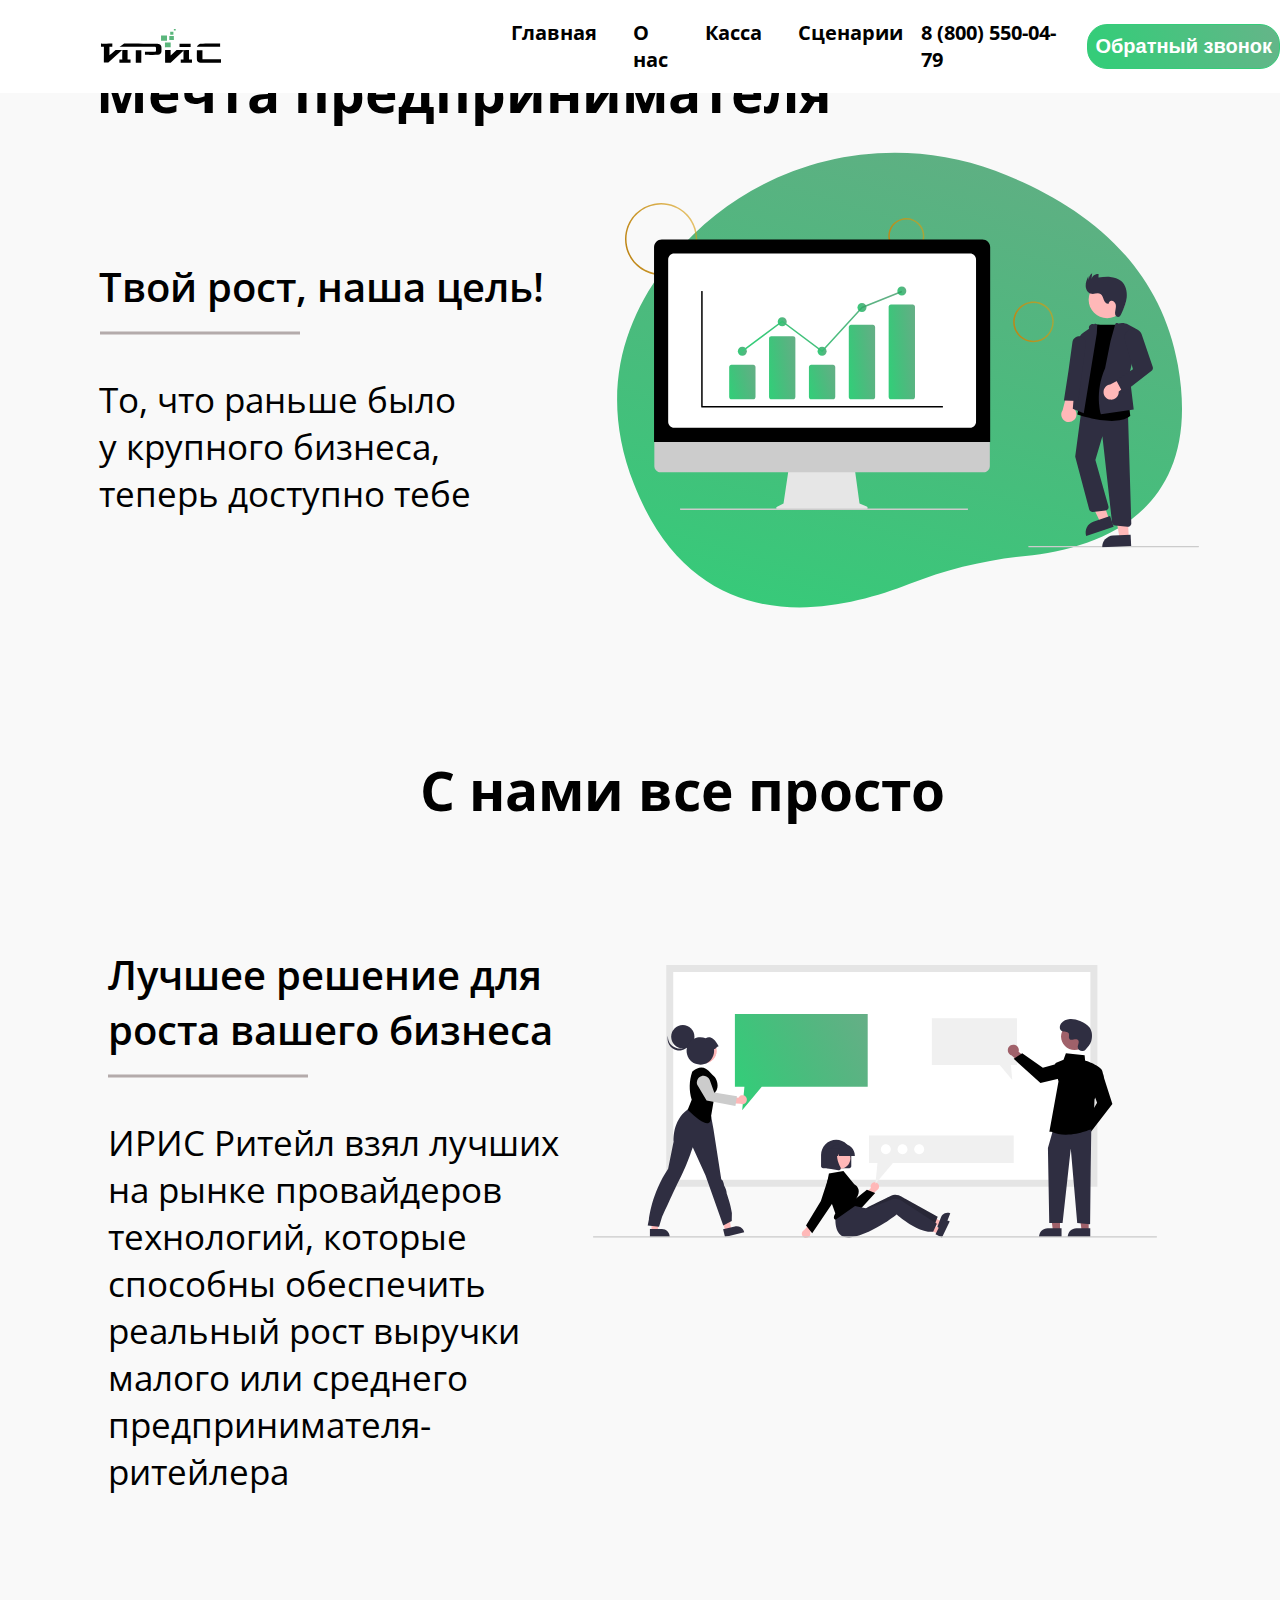
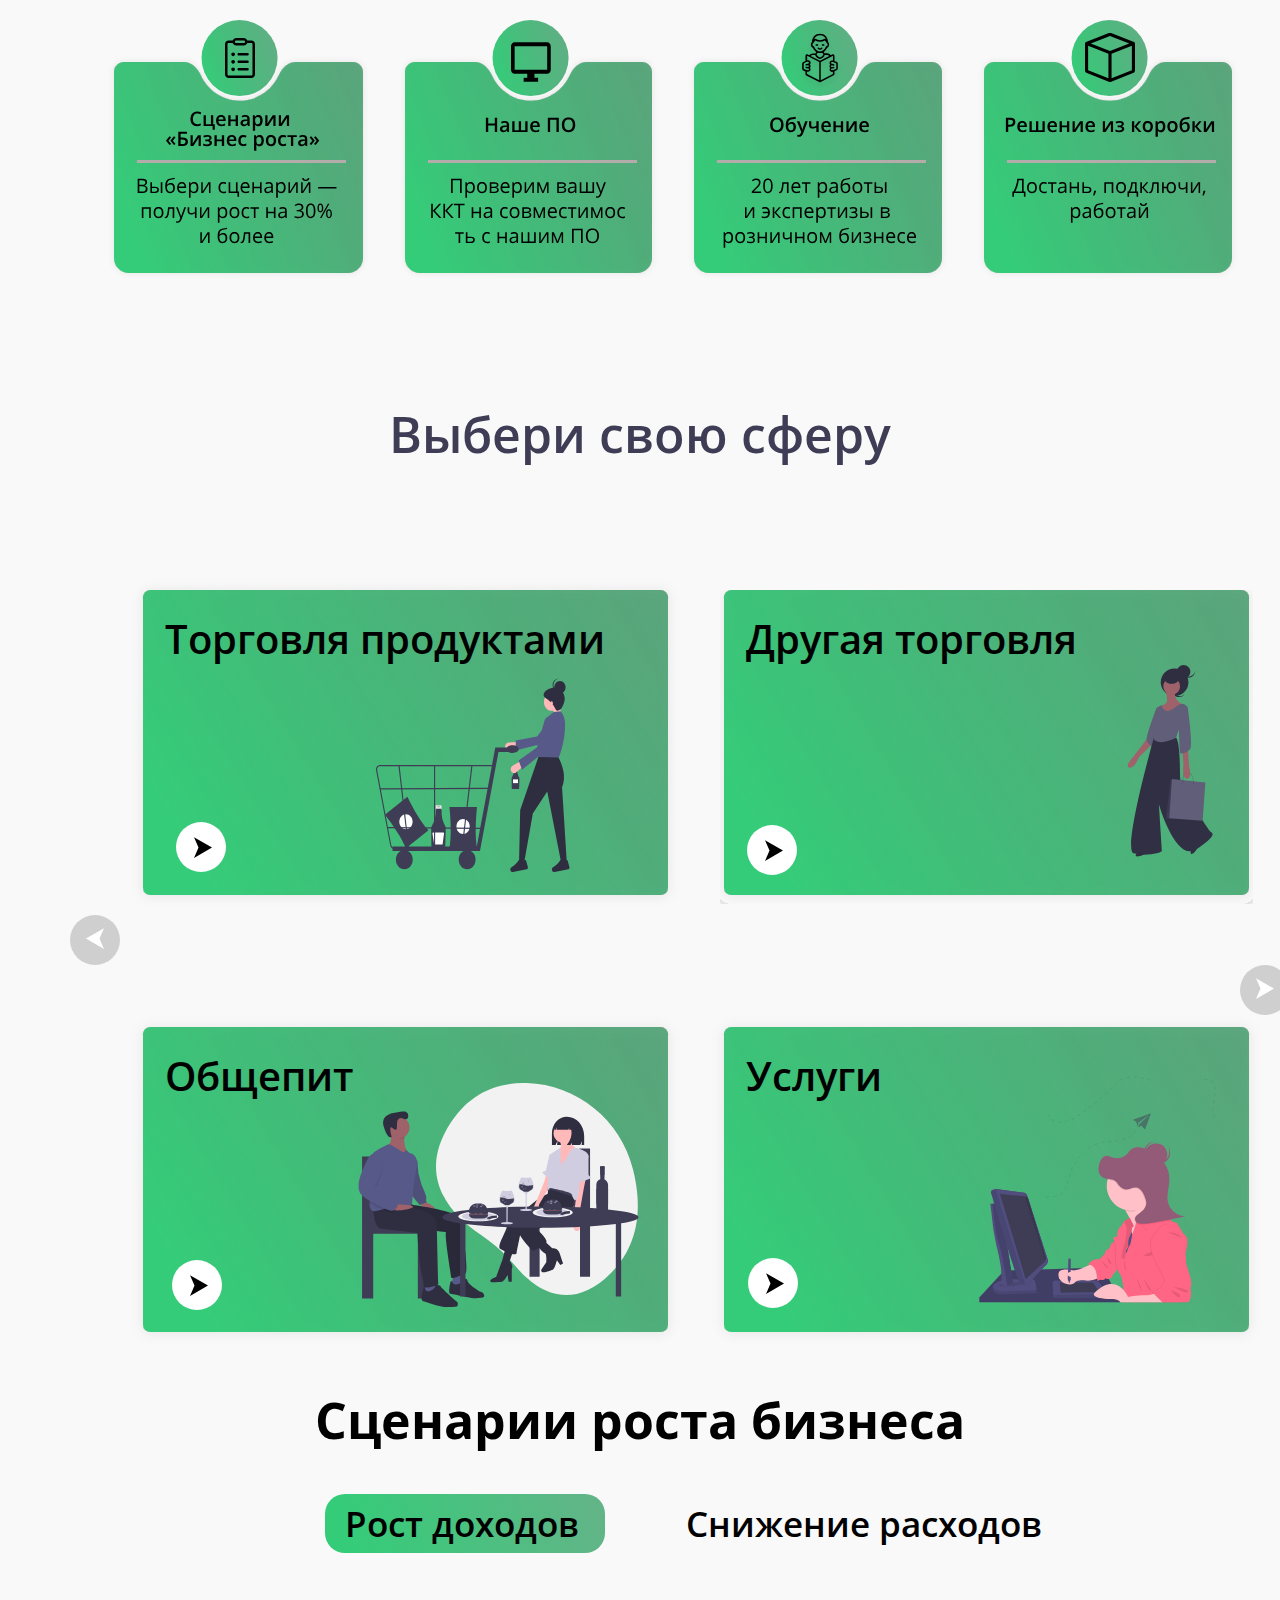
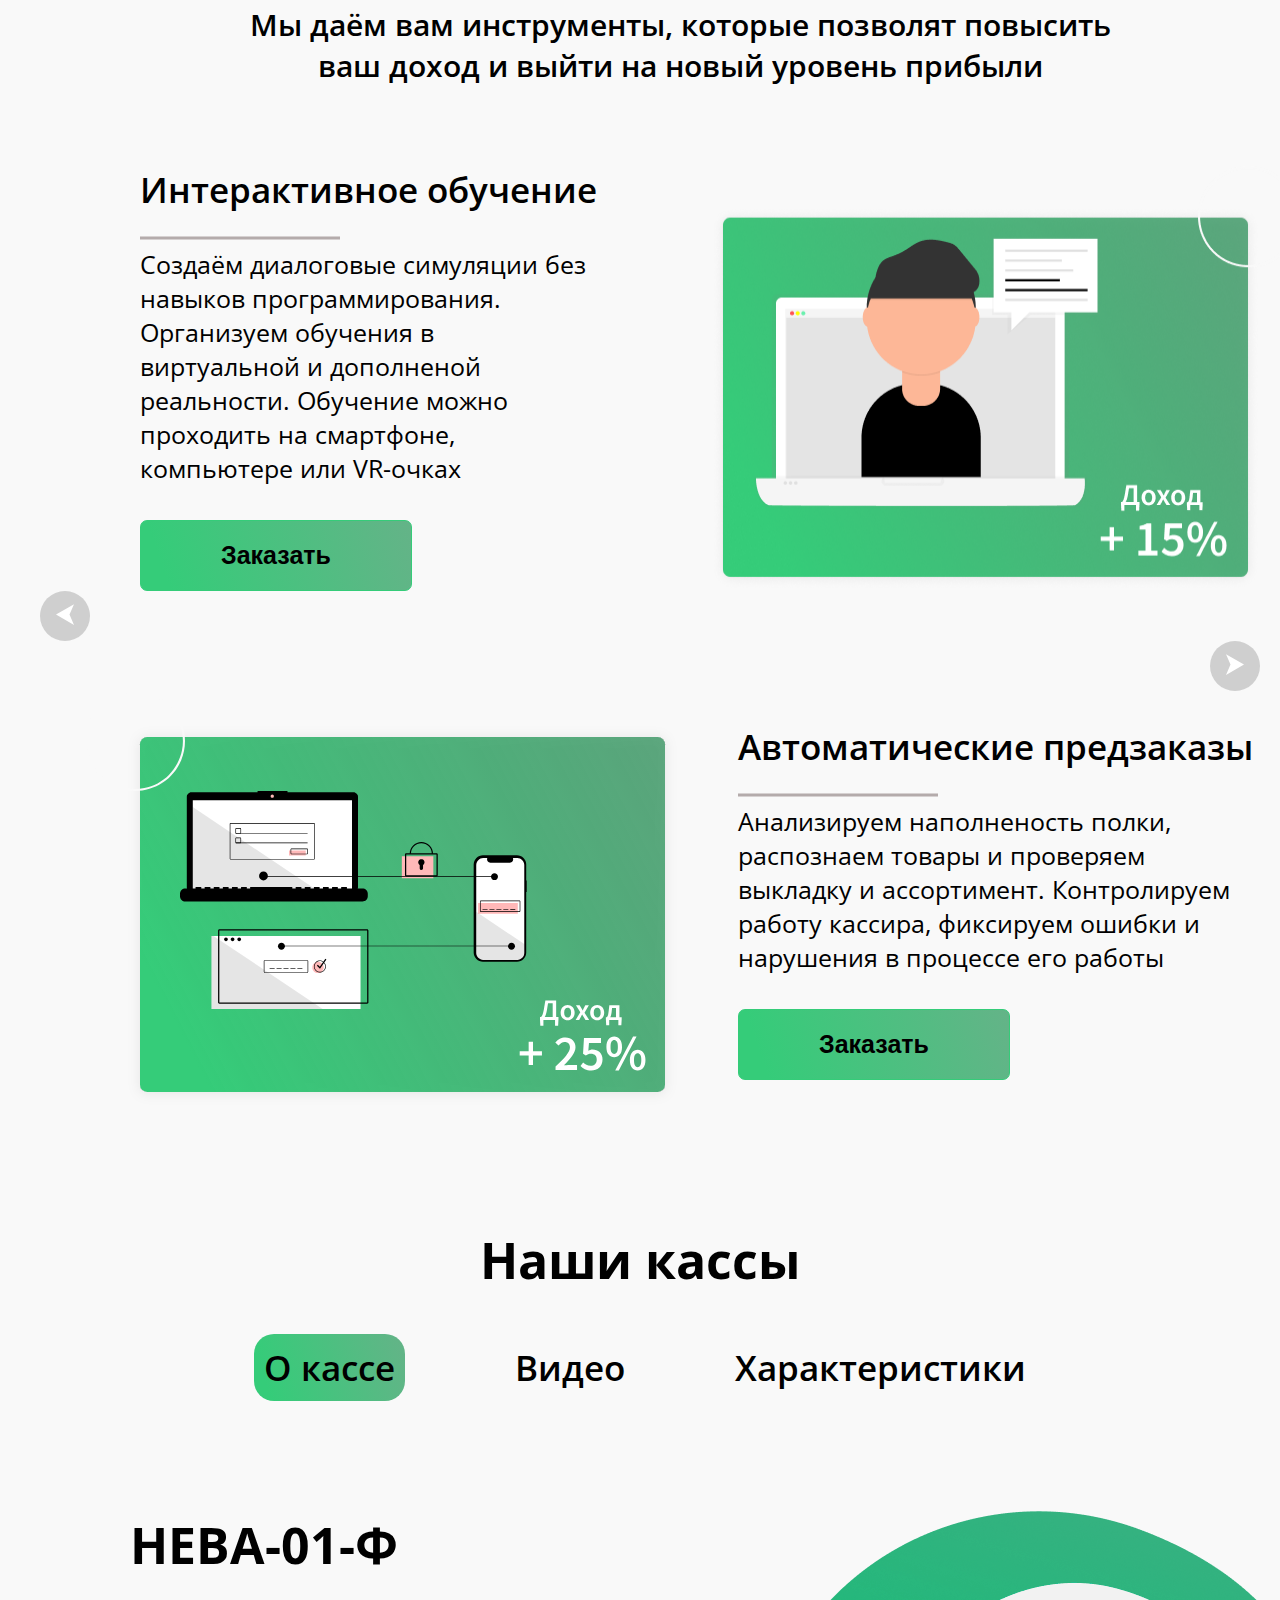
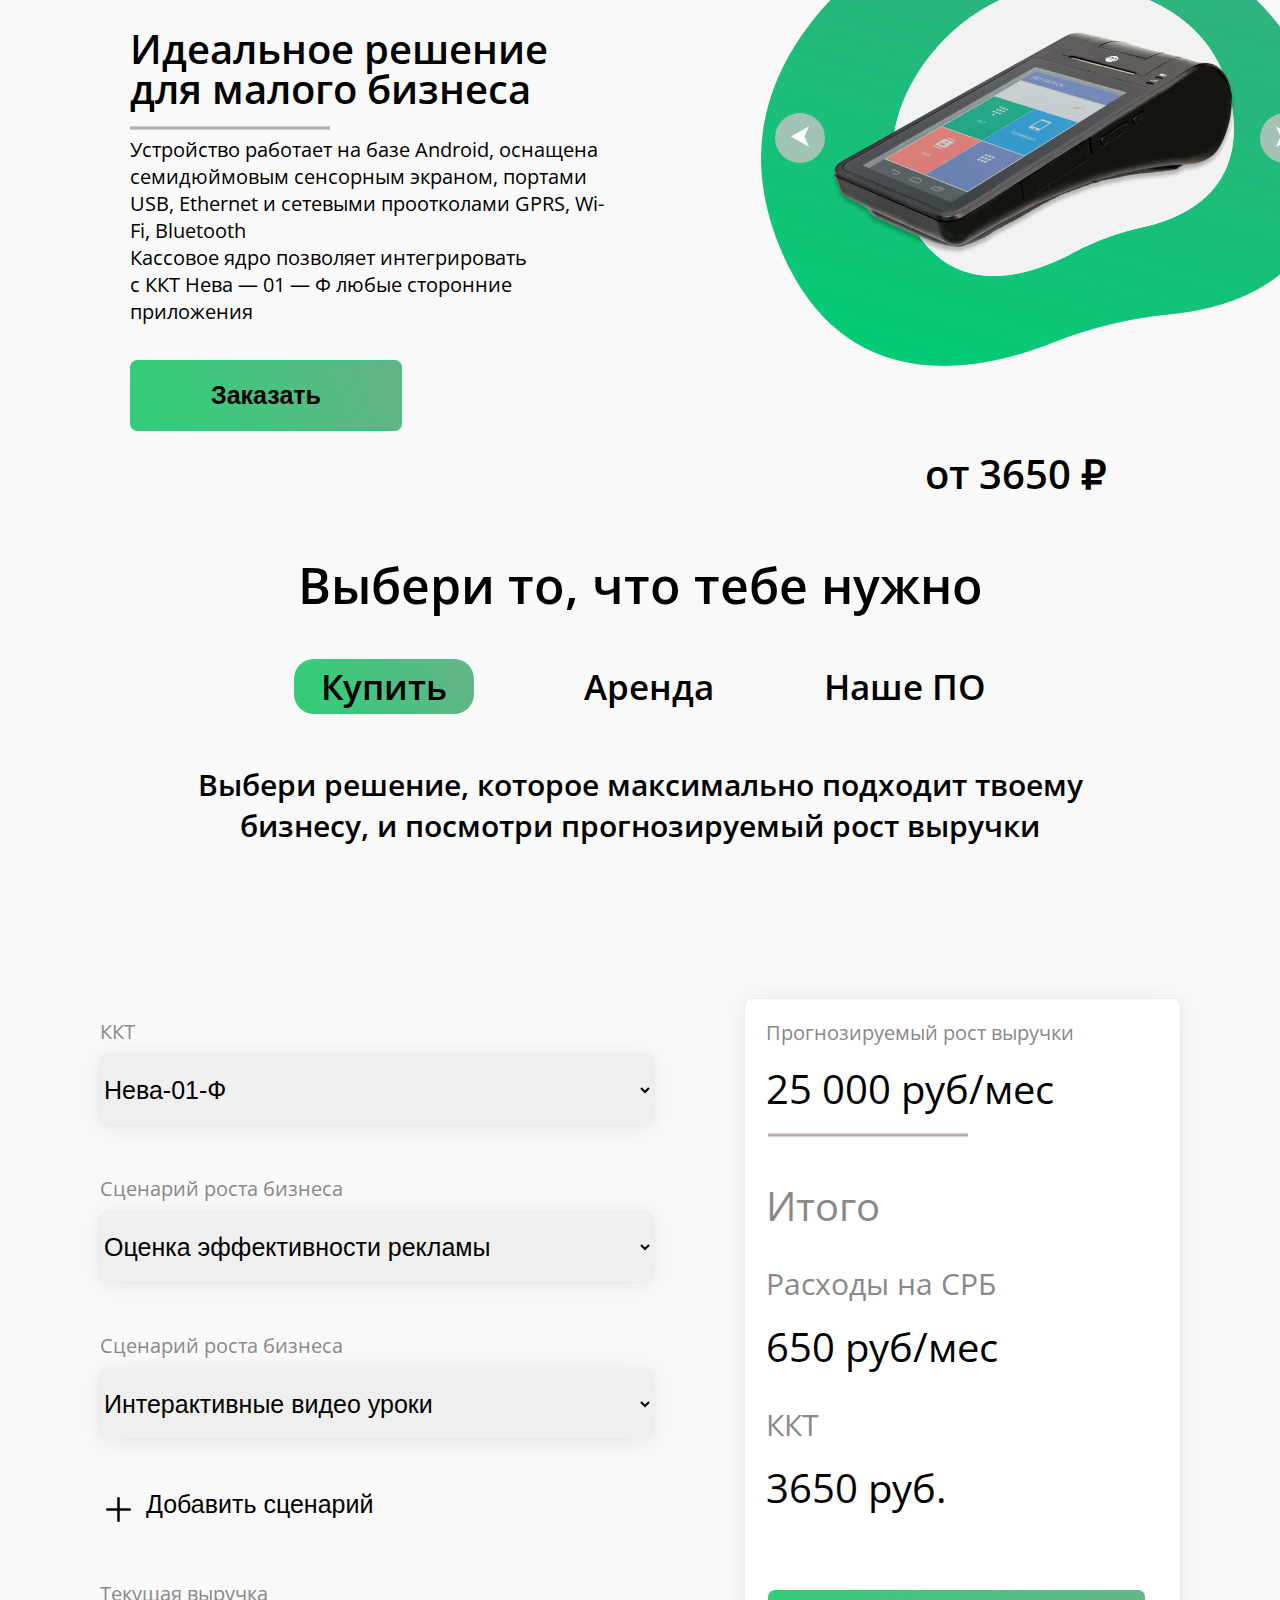
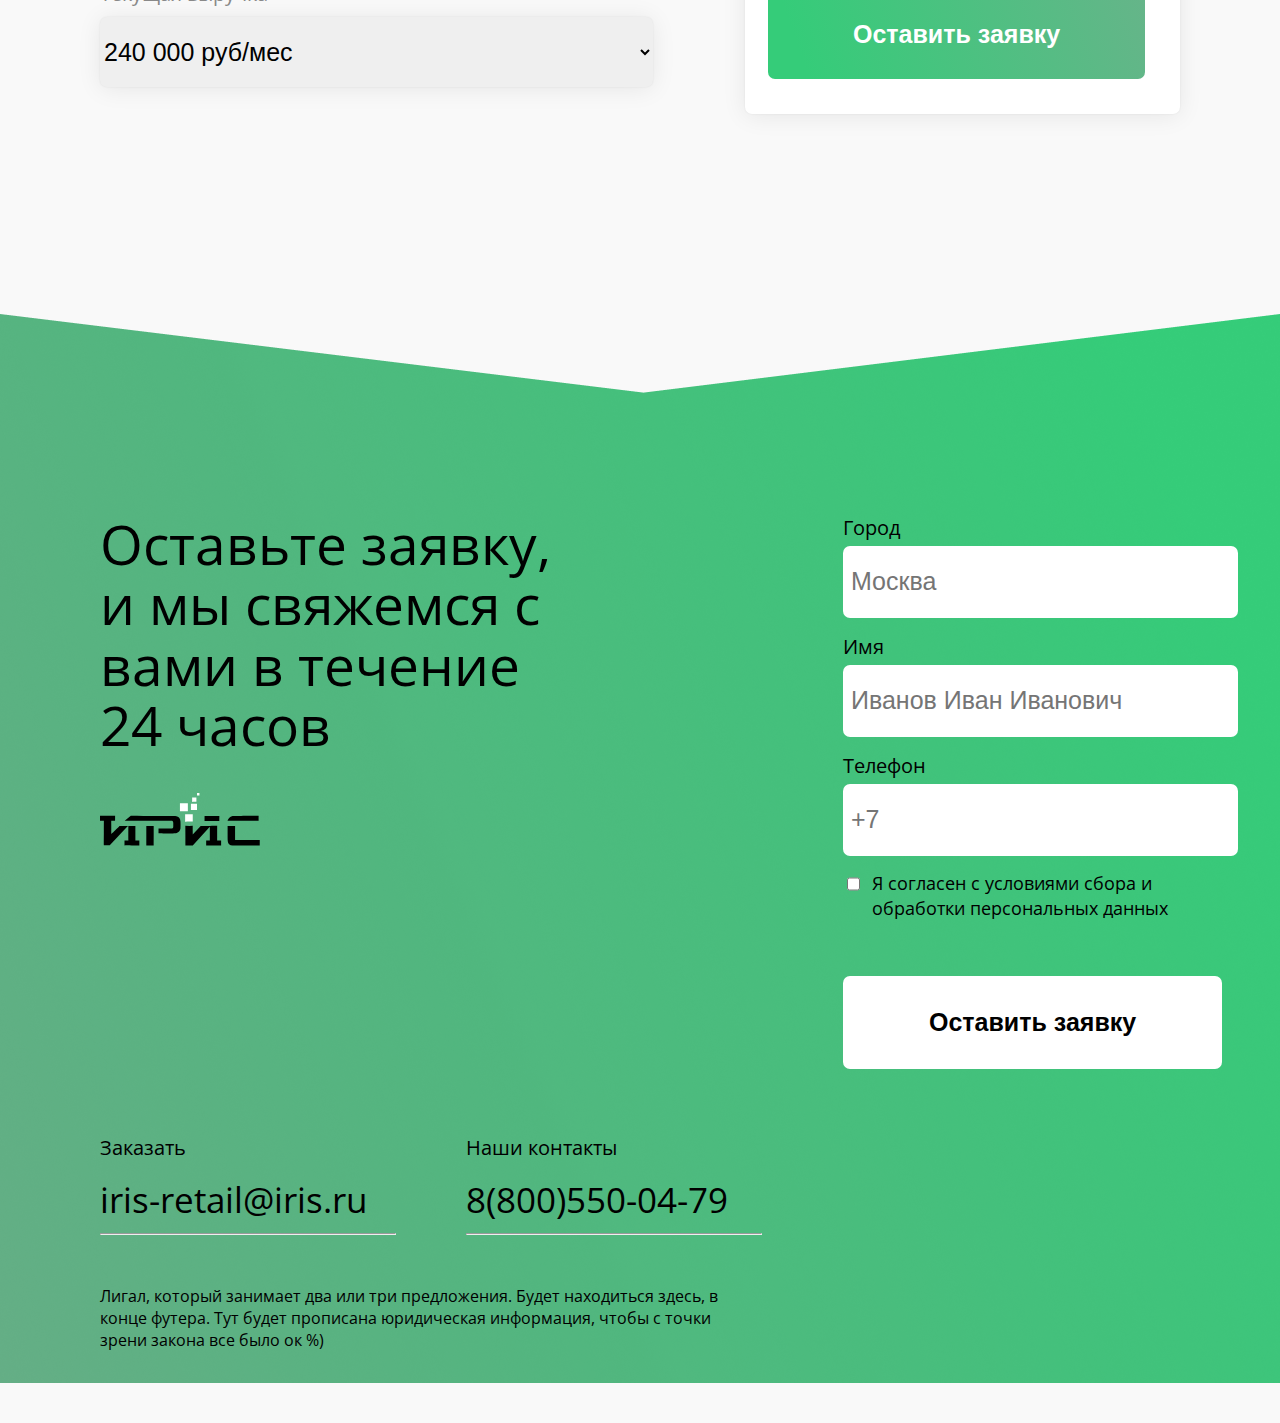
==== dz1-frontend/index.html @ 6a159aa0 "Add files via upload" ====
<!DOCTYPE html>
<html lang="en">

<head>
	<meta charset="UTF-8">
	<meta name="viewport" content="width=device-width, initial-scale=1.0">
	<link rel="preconnect" href="https://fonts.googleapis.com">
	<link rel="preconnect" href="https://fonts.gstatic.com" crossorigin>
	<link href="https://fonts.googleapis.com/css2?family=Open+Sans:wght@400;600;700&display=swap" rel="stylesheet">
	<link rel="stylesheet" type="text/css" href="css/main.css">
	<title>ИРИС</title>
</head>

<body>
	<header class = "header" id="header">
		<div class="container">
			<!--Шапка: начало-->
			<div class="nav">
				<a href="#" class="logo"></a>
				<ul class="menu">
					<li>
						<a href="#" class="btn-main">Главная</a>
					</li>
					<li>
						<a href="#" class="btn-about">О нас</a>
					</li>
					<li>
						<a href="#" class="btn-cashbox">Касса</a>
					</li>
					<li>
						<a href="#" class="btn-scripts">Cценарии</a>
					</li>
				</ul>

				<p>8 (800) 550-04-79</p>

				<button class="btn-call">
				Обратный звонок
				</button>
			</div>
			<!--Шапка:конец-->
		</div>
	</header>

	<section>
		<div class="container">
			<!--Оффер:начало-->
			<div class="offer">
					<h1>
						Мечта предпринимателя
					</h1>
					<div class="main-offer">
						<div class="UTP">
							<h2>
							Твой рост, наша цель!
							</h2>
							<img src="image/Line 19.png" class="line1">
							<h3>То, что раньше было у крупного бизнеса, теперь доступно тебе</h3>
						</div>
						<img src="image/offer.svg" class="main-logo">
					</div>
			</div>
			<!--Оффер:конец-->
		</div>
	</section>

	<!--С нами все просто-->
	<section>
		<div class="everything-is-simple-with-us">
			<div class="main-offer">
				<div class="UTP">
					<h1>
						С нами все просто
					</h1>
					<h2>
						Лучшее решение для роста вашего бизнеса
					</h2>
					<img src="image/Line 19.png" class="line2">
					<h3>
						ИРИС Ритейл взял лучших на рынке провайдеров технологий, которые способны обеспечить реальный рост выручки малого или среднего предпринимателя-ритейлера
					</h3>
				</div>
				<img src="image/everythingsimple.svg" class="main-logo">
			</div>
		</div>		
	</section>
	<!--Конец-->

	<!--Карточки:начало-->
	<section>
		<div class="cards">
			<img src="image/scene.svg" class="scene">
			<img src="image/PO.svg" class="PO">
			<img src="image/Tutorial.svg" class="tutorial">
			<img src="image/solution.svg" class="solution">
		</div>
	</section>
	<!--Карточки:конец-->

	<!--Выбери сферу своего бизнеса:начало-->
	<section>
		<p class="choose"> 
			Выбери свою сферу
		</p>
		<div class="btns">

			<div class="first-and-second">	
				<div class="first">
					
					<a href="#" class="btn-trade">
						<h2>Торговля продуктами</h2>
						<img src="image/trade.svg">
					</a>
				</div>

				<div class="second">
					<a href="#" class="btn-other-trade">
						<h2>
							Другая торговля
						</h2>
						<img src="image/other-trade.svg">
					</a>
				</div>
			</div>

			<div class="btn-slaider">
				<button class="left-arrow">
					<img src="image/left-arrow.svg">	
				</button>

				<button class="right-arrow">
					<img src="image/right-arrow.svg">
				</button>
			</div>

			<div class="third-and-fourth">
				<div class="third">
					<a href="#" class="public-catering">
						<h2>
							Общепит
						</h2>
						<img src="image/public-catering.svg">
					</a>
				</div>
				
				<div class="fourth">
					<a href="#" class="services">
						<h2>
							Услуги
						</h2>
						<img src="image/Services.svg">
					</a>
				</div>
			</div>
		</div>
	</section>
	<!--Выбери сферу своего бизнеса:конец-->


	<section class="scene">
		<h1>
			Сценарии роста бизнеса
		</h1>
		<div class="business-growth-scenarios">
			<a href="#" class="grow">
				Рост доходов
			</a>
			<a href="#" class="decline">
				Снижение расходов
			</a>
		</div>
		<p class="instruments">
			Мы даём вам инструменты, которые позволят повысить ваш доход и выйти на новый уровень прибыли
		</p>
	</section>

	<section class="advantages">
		<div class="interactive-learning">
			<div class="int-lrn">
				<h3>
					Интерактивное обучение
				</h3>
				<img src="image/Line 19.png">
				<p>
					Создаём диалоговые симуляции без навыков программирования. Организуем обучения в виртуальной и дополненой реальности. Обучение можно проходить на смартфоне, компьютере или VR-очках
				</p>
				<button class="btn-order">
					Заказать
				</button>
			</div>
			<img src="image/interactive-learning.png" class="interactive-learning-img">
		</div>

		<div class="btn-slaider">
			<button class="left-arrow">
				<img src="image/left-arrow.svg">	
			</button>

			<button class="right-arrow">
				<img src="image/right-arrow.svg">
			</button>
		</div>

		<div class="automatic-pre-orders">
			<img src="image/Automatic pre-orders.svg" class="aut-ord-img">
			<div class="aut-ord">
				<h3>
					Автоматические предзаказы
				</h3>
				<img src="image/Line 19.png">
				<p>
					Анализируем наполненость полки, распознаем товары и проверяем выкладку и ассортимент. Контролируем работу кассира, фиксируем ошибки и нарушения в процессе его работы
				</p>
				<button class="btn-order">
					Заказать
				</button>
			</div>
		</div>
	</section>

	<!--Наши касса:начало-->
	<section class="our-cash">
		<h1 class="main-h1">
			Наши кассы
		</h1>

		<div class="cash-video-characteristic">
			<a href="#" class="about-cash">
				<h3>
					О кассе
				</h3>
			</a>
			<a href="#" class="about-video">
				<h3>
					Видео
				</h3>
			</a>
			<a href="#" class="about-characteristic">
				<h3>
					Характеристики
				</h3>
			</a>
		</div>
		<div class="NEVA">

			<div class="perfect-deсision">
				<h1>
					НЕВА-01-Ф
				</h1>
				<h2>
					Идеальное решение для малого бизнеса
				</h2>
				<img src="image/Line 19.png">
				<p class="device">
					Устройство работает на базе Android, оснащена семидюймовым сенсорным экраном, портами USB, Ethernet и сетевыми проотколами GPRS, Wi-Fi, Bluetooth
				</p>
				<p class="core">	
					Кассовое ядро позволяет интегрировать с ККТ Нева — 01 — Ф любые сторонние приложения
				</p>
				<button class="btn-order">Заказать</button>
			</div>

			<div class="slaider-cash">
				<img src="image/slaider-background.png" class="slaider-background">
				<img src="image/product1.png" class="product1">
				<div class="btn-slaider-cash">
					<button class="left-arrow-slaider-cash">
						<img src="image/left-arrow.svg">	
					</button>

					<button class="right-arrow-slaider-cash">
						<img src="image/right-arrow.svg">
					</button>
				</div>
				<h2>
				от 3650 ₽
				</h2>
			</div>

		</div>

	</section>
	<!--Наши касса: конец-->

	<!--Выбери то, что тебе нужно:начало-->
	<section class="ch-wh-nd">
		<div class="Choose-what-you-need">
			<h2>
				Выбери то, что тебе нужно
			</h2>
			<div class="buy-rent-ourpo">
				<a href="#" class="buy">
					<h2>
						Купить
					</h2>
				</a>
				<a href="#" class="rent">
					<h2>
						Аренда
					</h2>
				</a>
				<a href="#" class="our-po">
					<h2>
						Наше ПО
					</h2>
				</a>
			</div>

			<p>
				Выбери решение, которое максимально подходит твоему<br>бизнесу, и посмотри прогнозируемый рост выручки
			</p>
		</div>


		<div class="selectors-and-prices">
			<div class="selectors">
				<div class="KKT">
					<p>ККТ</p>
					<select>
						<option>Нева-01-Ф</option>
					</select>
				</div>

				<div class="growth-scenario">
					<p>
						Сценарий роста бизнеса
					</p>
					<select>
						<option>Оценка эффективности рекламы</option>
					</select>
				</div>

				<div class="growth-scenario">
					<p>
						Сценарий роста бизнеса
					</p>
					<select>
						<option>Интерактивные видео уроки</option>
					</select>
				</div>

				<div class="add-scene">
					<button>
						<img src="image/plus.svg">
						<p>Добавить сценарий</p>
					</button>
				</div>

				<div class="current-proceeds">
					<p>
						Текущая выручка		
					</p>
					<select>
						<option>
							240 000 руб/мес
						</option>
					</select>
				</div>
			</div>

			<div class="prices">
				<p class="projected-growth">
					Прогнозируемый рост выручки
				</p>
				<h2>
					25 000 руб/мес
				</h2>
				<img src="image/Line 19.png">
				<p class="total">
					Итого
				</p>
				<p class="costs-and-kkt">
					Расходы на СРБ
			    </p>
				<h2>
					650 руб/мес
				</h2>
				<p class="costs-and-kkt">
					ККТ
				</p>
				<h2>
					3650 руб.
				</h2>
				<button>Оставить заявку</button>
			</div>
		</div>	
	</section>
	<!--Выбери то, что тебе нужно:конец-->

	<!--Футтер:начало-->
	<footer class="footer">

		<div class="feedback">
			<div class="information-footer">
				<h1>
					Оставьте заявку, и мы свяжемся с вами в течение 24 часов
				</h1>
				<a href="#" class="logo-footer"></a>
			</div>

			<form action="#" class="form">
				<p>Город</p>
				<input type="text" placeholder="Москва" required>
				<p>Имя</p>
				<input type="text" placeholder="Иванов Иван Иванович" required>
				<p>Телефон</p>
				<input type="tel" placeholder="+7">
				<div class="accept">
					<input type="checkbox" class="checkbox" required>
					<p>
						Я согласен с условиями сбора и обработки персональных данных
					</p>
				</div>
				<button type="submit" class="btn-form">Оставить заявку</button>
			</form>
		</div>

		<div class="additional-information">
			<div class="order-email">
				<p>Заказать</p>
				<h3>iris-retail@iris.ru</h3>
				<!-- <img src="image/line-black.svg"> -->
				<hr>
			</div>
		
		
			<div class="our-contacts">
				<p>
					Наши контакты
				</p>
				<h3>8(800)550-04-79</h3>
				<hr>
			</div>
		</div>

			<div class="additional-text">
				<p>Лигал, который занимает два или три предложения. Будет находиться здесь, в конце футера. Тут будет прописана юридическая информация, чтобы с точки зрени закона все было ок %)</p>
			</div>
		
	</footer>






</body>
</html>
---- dz1-frontend/css/main.css ----
body{
	font-family: 'Open Sans', sans-serif;
	padding: 0;
	margin: 0;
	color: #000;
	font-size: 20px;
	background: #F9F9F9;
}

li{
	margin-right: 18px;
	list-style-type: none;
}

a{
	text-decoration: none;	
	color: #000;
}

p{
	margin: 0px 0px;
}

h1{
	margin-bottom: 0px;
	font-size: 55px;
}

h2{
	font-weight: 600;
	font-size: 40px;
	margin-bottom: 0px;
}

h3{
	font-weight: 400;
	font-size: 35px ;
}

.header{
	background: #fff;
	position: fixed;
	width: 100% ;
	z-index: 5 ;
	margin-top: -55px;

}

.logo{
	background: url('../image/Group.svg') no-repeat left center/contain;
	margin-left: 101px;
	
	display: block;
	padding-right: 120px;
	padding-top: 45px;

}

.menu{
	display: flex;
	margin-left: 250px; 
	color: #000;

}

.menu li:not(:last-child) {
	margin-right: 36px;
}

.nav{
	display: flex;
	align-items: center;
	font-weight: bold;

}

.nav p{
	margin-right: 17px;
}

.btn-call{
	border-radius: 20px;
	background: linear-gradient(70.6deg, #35CC79 10.03%, rgba(52, 125, 85, 0.65) 139.7%);
	width: 200px;
	padding:10px 7px;
	font-weight: bold;
	font-size: 20px;
	border: 1px solid #35CC79;
	white-space: nowrap;
	align-items: center;
	color: #fff;
	cursor: pointer;
}

.offer h1{
	
	margin-left: 96px;
	margin-top:54px; 
}

.offer h2{
	
	margin-left: 99px;
	margin-top: 130px;
	margin-bottom: 0px;  
}

.line1{
	margin-left: 100px;
}

.line2{
	margin-left: 108px;
}

.offer h3{
	width: 465px;
	margin-left: 99px;
}

.main-offer{
	display: flex;
	align-items: center;
	flex-flow: row nowrap;
}

.UTP{
	display: block;
}

.main-logo{
	position: absolute;
	margin-left: 593px;
	margin-top: 120px;
}

.everything-is-simple-with-us h1{
	
	margin-top: 200px;
	margin-left: 420px;
}

.everything-is-simple-with-us h2{
	width: 448px;
	margin-left: 108px;
	margin-top: 120px;

}

.everything-is-simple-with-us h3{
	width: 455px;
	margin-left: 108px;
}

.cards{
	margin-top: 90px;
	margin-left: 108px;
	display: flex;
}

.PO{
	margin-left: 30px;
}

.tutorial{
	margin-left: 30px;
}

.solution{
	margin-left: 30px;
}

.choose{
	font-weight: 600;
	font-size: 50px;
	text-align: center;
	color: #3F3D56;
	margin-top: 120px;

}

.btns{
	margin-left: 30px ;
	margin-top: 110px ;

}

.third-and-fourth{
	display: flex ;
	margin-left: 100px ;

}

.third-and-fourth h2{
	position: absolute ;
	padding-left: 35px;
}

.third-and-fourth img{
	position: relative ;
	z-index: -1 ;
}

.first-and-second{
	display: flex;
	margin-left: 100px ;
}

.first-and-second h2{
	position: absolute;
	padding-left: 35px;
}

.first-and-second img{
	position: relative ;
	z-index: -1 ;
}


.btn-other-trade{
	margin-left: 30px;
	display: block ;
}

.public-catering{
	display: block ;
}

.services{
	margin-left: 30px;
	display: block  ;
}

.scene h1{
	text-align: center ;
	font-size: 50px ;
}

.scene{
	font-size: 30px ;
	font-weight: 600;

}

.business-growth-scenarios{
	display: flex ;
	font-size: 35px;
	font-weight: 600;
	margin-left: 325px ;
	margin-top: 40px;
	align-items: center;
	height: 60px;
}

.grow{
	margin: 0px;
	padding: 6px 20px;
	width: 240px;
	background: linear-gradient(70.6deg, #35CC79 10.03%, rgba(52, 125, 85, 0.65) 139.7%);
	border-radius: 20px;
}

.decline{
	margin-left: 81px;
}

.instruments{
	width: 900px;
	text-align: center ;
	margin: 0px;
	margin-left: 230px;
	margin-top: 50px;

}

.advantages{
	font-size: 25px ;
	margin: 0px auto ;
	margin-top: 80px;

}

.advantages h3{
	font-size: 35px ;
	font-weight: 600;
	margin: 0px;
}

.advantages p {
	margin: 20 0px;
}

.interactive-learning{
	display: flex ;
	margin-left: 140px;
}

.interactive-learning-img{
	margin-left: 110px;
}



.btn-order{
	padding: 20px 80px;
	background: linear-gradient(70.6deg, #35CC79 10.03%, rgba(52, 125, 85, 0.65) 139.7%);
	border-radius: 7px;
	border: 1px solid #35CC79;
	font-size: 25px;
	font-weight: 600 ;
	white-space: nowrap;
	align-items: center;
	display: block  ;
	cursor: pointer;
	margin-top: 35px ;
}

.int-lrn p{
	width: 460px;
}

.int-lrn img{
	width: 200px ;
}

.automatic-pre-orders{
	display: flex ;
	margin-left: 85px ;
}

.automatic-pre-orders img{
	margin-right: 30px;
}

.aut-ord{
	width: 525px ;
	margin-left: 30px;
	margin-top: 32px;
}

.aut-ord img{
	width: 200px;
}



.btn-slaider{
	align-items: center;
	margin-left: 40px ;
}

.left-arrow{
	background: #C4C4C4CC;
	border-radius: 100px;
	width: 50px ;
	border: 0px ;
	height: 50px ;
	cursor: pointer ;
}

.right-arrow{
	background: #C4C4C4CC;
	border-radius: 100px;
	width: 50px ;
	border: 0px ;
	height: 50px ;
	cursor: pointer ;
	margin-left: 1170px ;	
}

.our-cash h1{
	font-size: 50px ;
	margin: 0px;
}

.main-h1{
	text-align: center;
}

.our-cash{
	margin-top: 120px;
}

.cash-video-characteristic{
	display: flex ;
	margin: auto;
	align-items: center;
	justify-content: center ;
	margin-top: 40px;
	
}

.cash-video-characteristic h3{
	font-weight: 600 ;
	margin: 0px 0px;
}

.about-cash{
	margin-right: 110px ;
}

.about-video{
	margin-right: 110px ;
}

.about-cash{
	padding: 10px 10px;
	background: linear-gradient(70.6deg, #35CC79 10.03%, rgba(52, 125, 85, 0.65) 139.7%);
	border-radius: 20px;

}

.NEVA{
	margin-left: 130px ;
	margin-top: 110px;
	display: flex ;
	width: 500px ;
}

.perfect-deсision{
	margin-right: 70px ;
}

.perfect-deсision h2{
	width: 470px ;
	line-height: 40px;
	margin-top: 50px;
}

.perfect-deсision img p{
	margin-top: 20px;
}


.perfect-deсision p{

	font-size: 20px ;
	font-weight: 400;
}

.device{
	width: 475px ;
}

.core{
	width: 410px ;
}

.slaider-background{
	position: absolute;
	z-index: -1;
}

.slaider-cash button{
	width: 50px ;
	height: 50px ;
	border-radius: 100px;
	border: 0px;
	background: #C4C4C4CC;
	cursor: pointer ;
}	

.left-arrow-slaider-cash{
	position: relative ;
	left: 100px;
	bottom: 30px ;
}

.right-arrow-slaider-cash{
	
	position: relative ;
	left: 530px;
	bottom: 30px ;	
}

.product1{
	position: relative ;
	top: 120px;
	left: 155px;
}

.slaider-cash h2{
	position: relative;
	top: 220px;
	left: 250px;
}

.ch-wh-nd{
	margin-top: 120px ;
}

.Choose-what-you-need{
	text-align: center ;
}

.Choose-what-you-need h2{
	font-size: 50px ;
}

.buy-rent-ourpo h2{
	font-size: 35px ;
}

.buy-rent-ourpo{
	font-weight: 600 ;
	display: flex ;
	align-items: center;
	justify-content: center ;
	margin-top: 40px;
}

.Choose-what-you-need p{
	font-size: 30px ;
	font-weight: 600 ;
	margin-top: 50px ;
	

}

.buy{
	margin-right: 110px ;
	padding: 4px 27px ;
	background: linear-gradient(70.6deg, #35CC79 10.03%, rgba(52, 125, 85, 0.65) 139.7%);
	border-radius: 20px;
}

.buy-rent-ourpo h2{
	margin: 0px ;
}

.rent{
	margin-right: 110px ;
}

.selectors{
	margin-top: 96px ;
}

.selectors p{
	color: #898989 ;
	font-size: 20px ;
	margin: 0px;
	margin-bottom: 10px;
}

select{
	font-size: 25px ;
	display: block;
    width: 553px;
    height: 70px ;
    border: 0px;
    box-shadow: 0px 0px 2px rgba(0, 0, 0, 0.08), 0px 2px 24px rgba(0, 0, 0, 0.08);
	border-radius: 7px;
}

option{
	padding: 50px;
}

.KKT{
	margin-top: 50px;
}

.growth-scenario{
	margin-top: 50px ;
}

.add-scene{
	margin-top: 50px ;
	font-size: 25px;
}

.add-scene button{
	display: flex ;
	border: 0px ;
	background: #F9F9F9;
}

.add-scene p{
	font-size: 25px ;
	color: #000 ;
	margin-left: 15px;
}

.current-proceeds{
	margin-top: 50px ;
}

.prices{
	margin-top: 153px ;
	margin-left: 92px ;
	background: #FFF;
	box-shadow: 0px 0px 2px rgba(0, 0, 0, 0.08), 0px 2px 24px rgba(0, 0, 0, 0.08);
	width: 435px ;
	border-radius: 7px ;
}


.prices p{
	color: #898989 ;
	margin: 0px;
}

.prices h2{
	margin-top: 15px ;
	padding-left: 21px;
	font-weight: 400 ;
}

.prices img{
	margin-left: 23px;
}

.projected-growth{
	padding: 20px 0px 0px 21px ;
}

.total{
	font-size: 40px ;
	padding: 35px 0px 0px 21px;

}


.costs-and-kkt{
	font-size: 30px ;
	padding: 30px 0px 0px 21px;
}

.prices button{
	padding: 30px 85px;
	background: linear-gradient(70.6deg, #35CC79 10.03%, rgba(52, 125, 85, 0.65) 139.7%);
	border: 0px ;
	border-radius: 7px;
	font-size: 25px ;
	font-weight: 600 ;
	color: #fff ;
	margin-left: 23px;
	margin-top: 75px;
	margin-bottom: 35px;
	cursor: pointer ;
}

.selectors-and-prices{
	display: flex ;
	align-items: center;
	justify-content: center ;
}

.footer{
	background: url('../image/Rectangle 99.png') no-repeat;
	width: 100%;
	margin-top: 200px;
	background-size: 100%;
}

.feedback{
	display: flex;
}


.information-footer{
	padding-top: 200px;
}


.information-footer h1{
	font-weight: 400 ;
	width: 493px ;
	margin-left: 100px ;
	line-height: 110%;
	margin-top: 0px;
	margin-bottom: 50px ;
}

.logo-footer{
	background: url('../image/logo-footer.svg') no-repeat left center/contain ;
	padding: 80px 80px ;
	margin-left: 100px;
}

.information-footer a{
	margin-top: 50px;
}

.form{
	padding-top: 200px;
	margin-left: 250px ;
	width: 385px ;

}

.form p{
	font-size: 20px ;
	font-weight: 400;
	margin-bottom: 5px;
	margin-top:0px ;
}

input{
	height: 70px;
	width: 385px ;
	border: 0px;
	border-radius: 7px;
	font-size: 25px ;
	padding-left: 8px ;
	margin-bottom: 15px;
}

.checkbox{
	width: 20px ;
	height: 20px ;
	margin-right: 12px;
}

.btn-form{
	font-size: 25px ;
	border-radius: 7px;
	border: 0px ;
	background: #fff;
	color: #000 ;
	padding: 32px 86px ;
	font-weight: 600 ;
}

.accept p{
	font-size: 18px ;
	line-height: 25px;
}

.accept{
	display: flex ;
	margin-bottom: 50px;
}

.order-email{
	margin-top: 65px ;

}

.order-email h3{
	margin-top: 15px;
	margin-bottom: 0px;
}

.order-email img{
	margin: 0px 0px;
}

hr{
	background: #000000;
	width: 294px ;
	height: 1 px;
}

.our-contacts{
	margin-top: 65px;
	margin-left: 70px ;
}

.our-contacts h3{
	margin-top: 15px ;
	margin-bottom: 0px;
}

.additional-information{
	display: flex;
	margin-left: 100px;
}

.additional-text p{
	margin-left: 100px;
	font-size: 16px;
	width: 618px;
	margin-top: 40px;

}

.additional-text{
	padding-bottom: 72px;
}
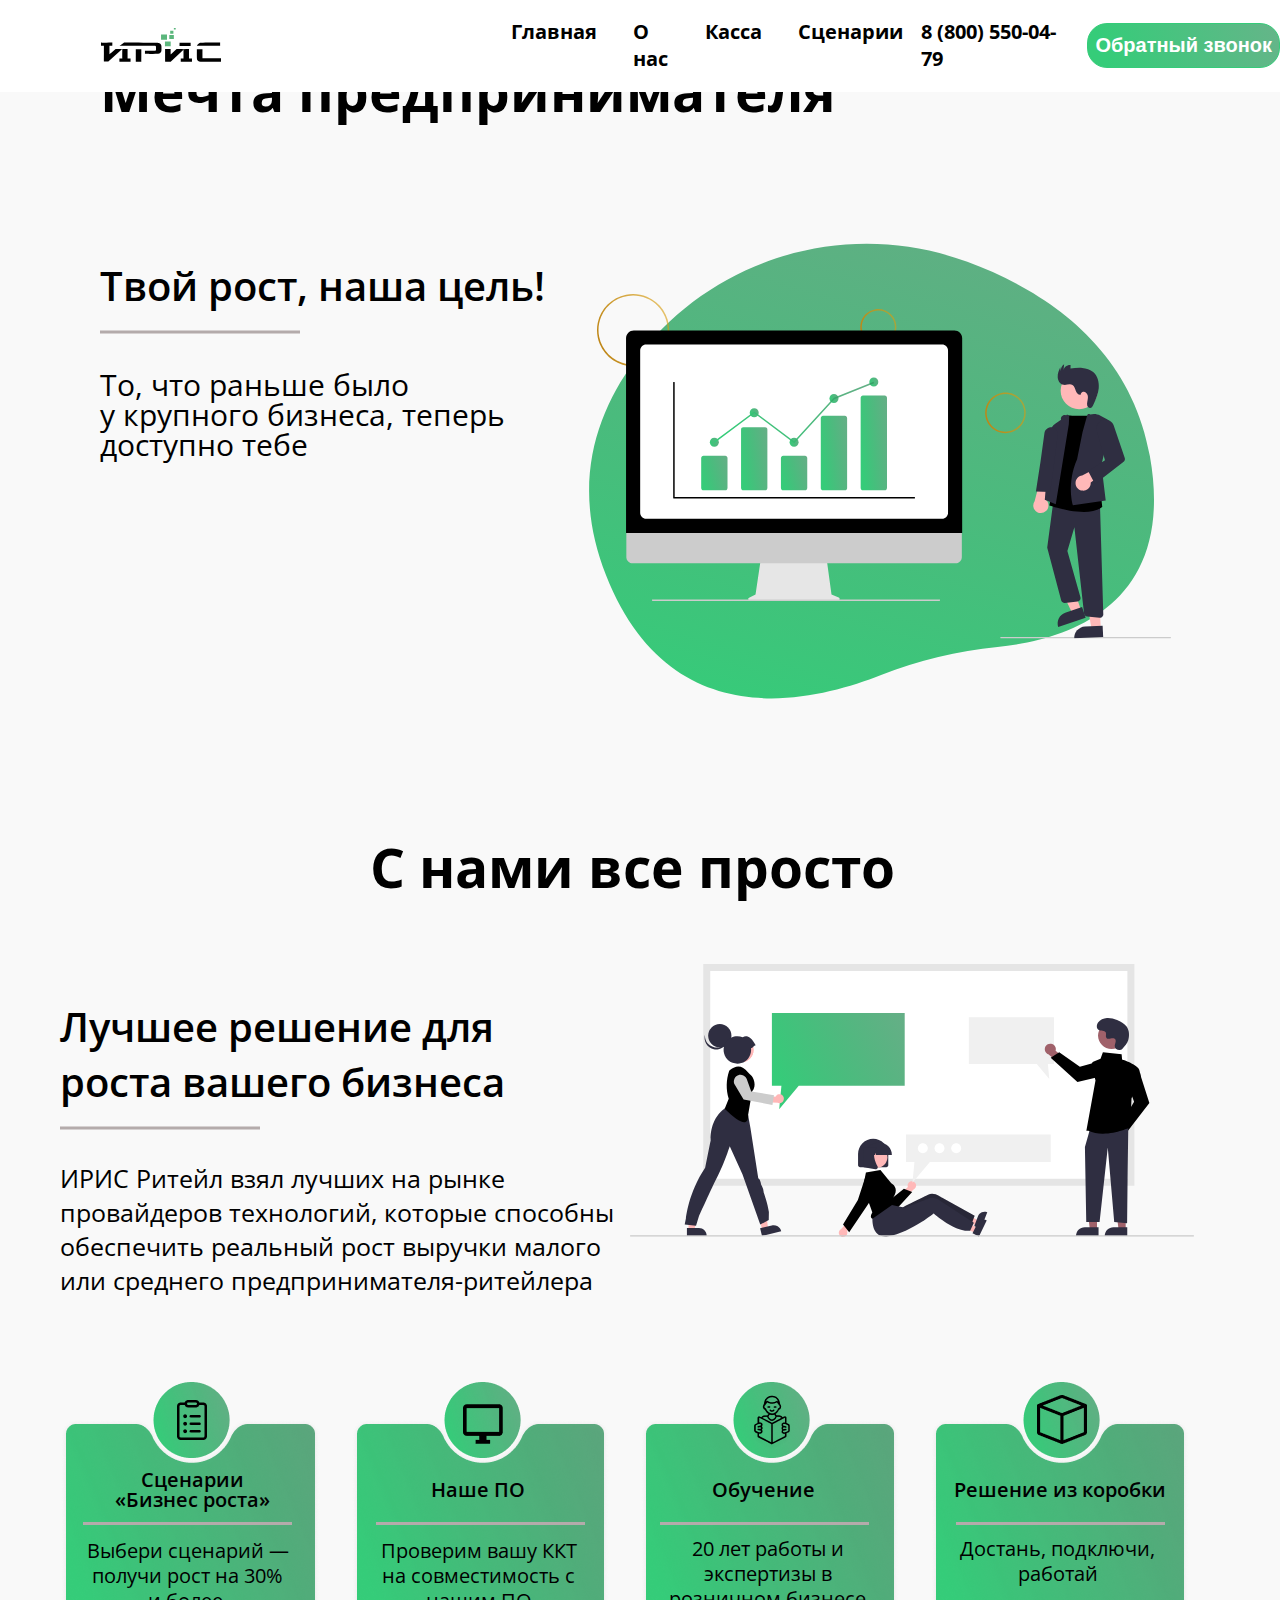
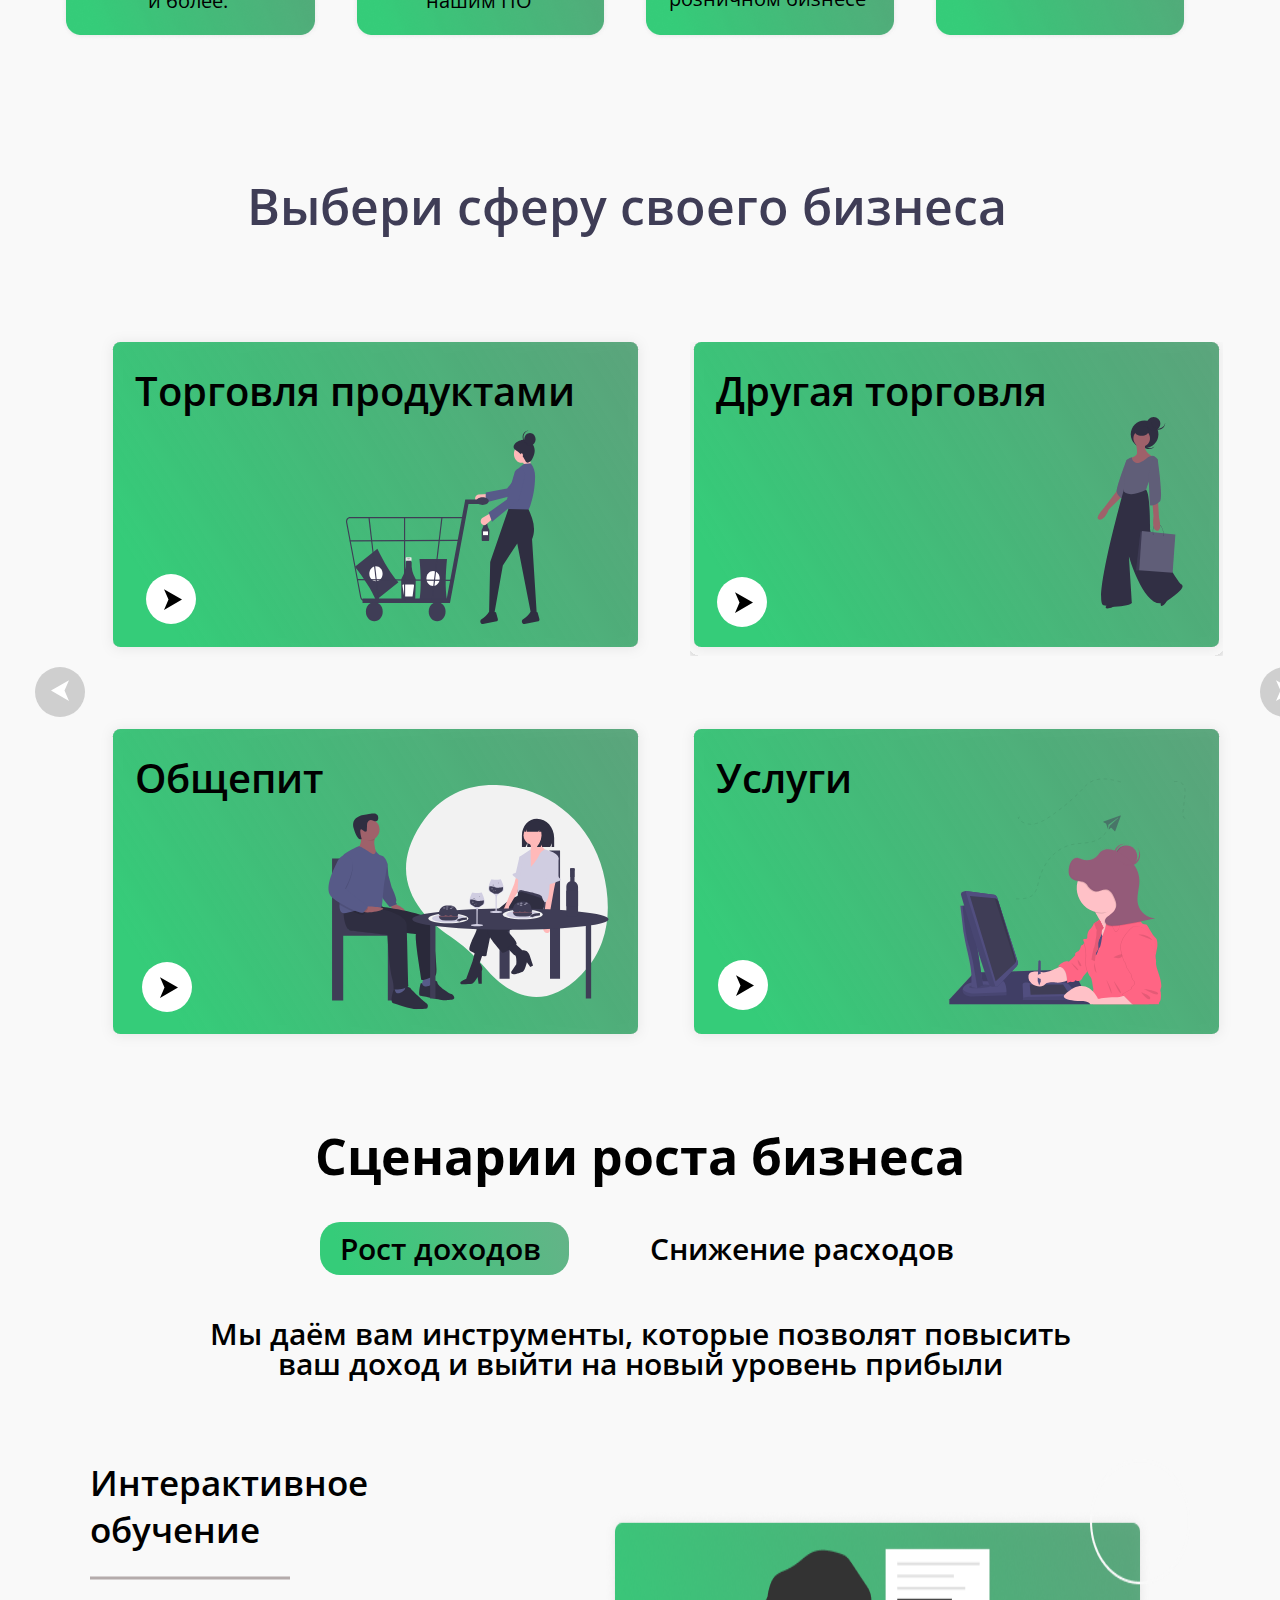
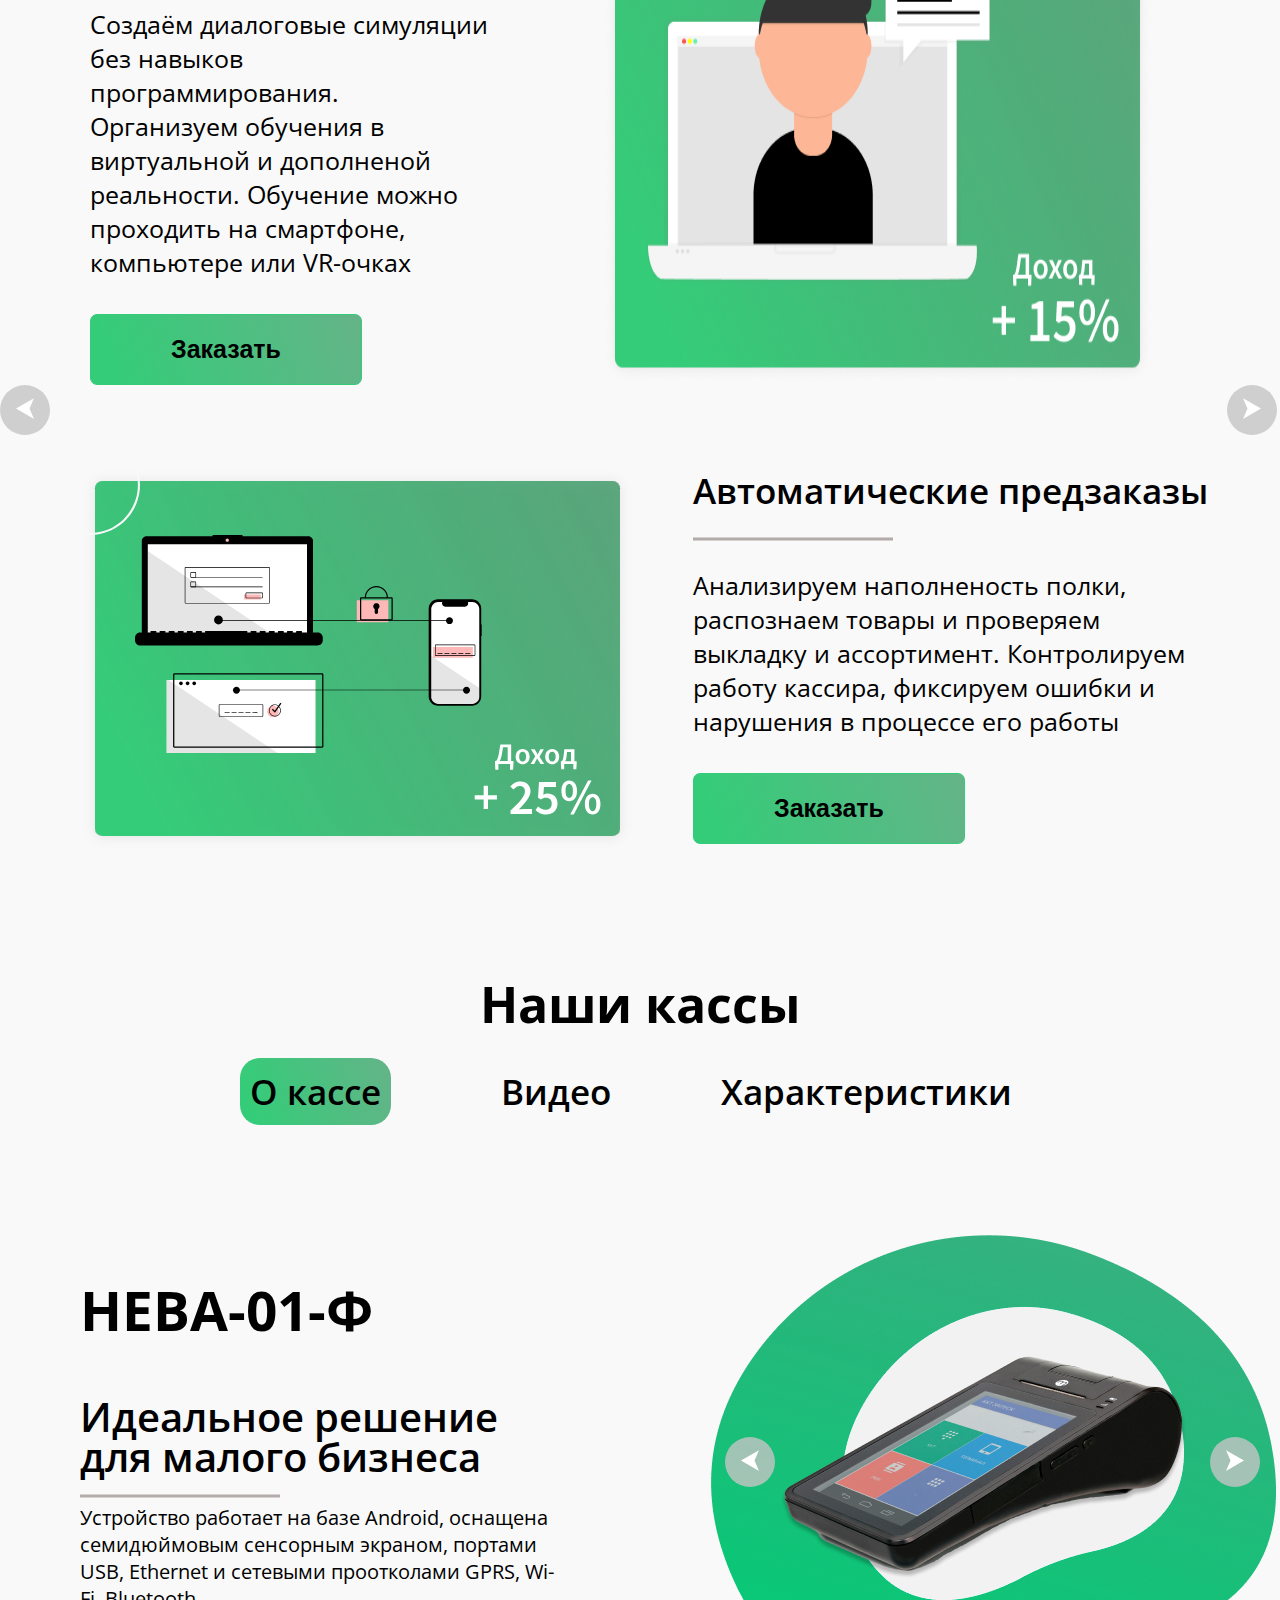
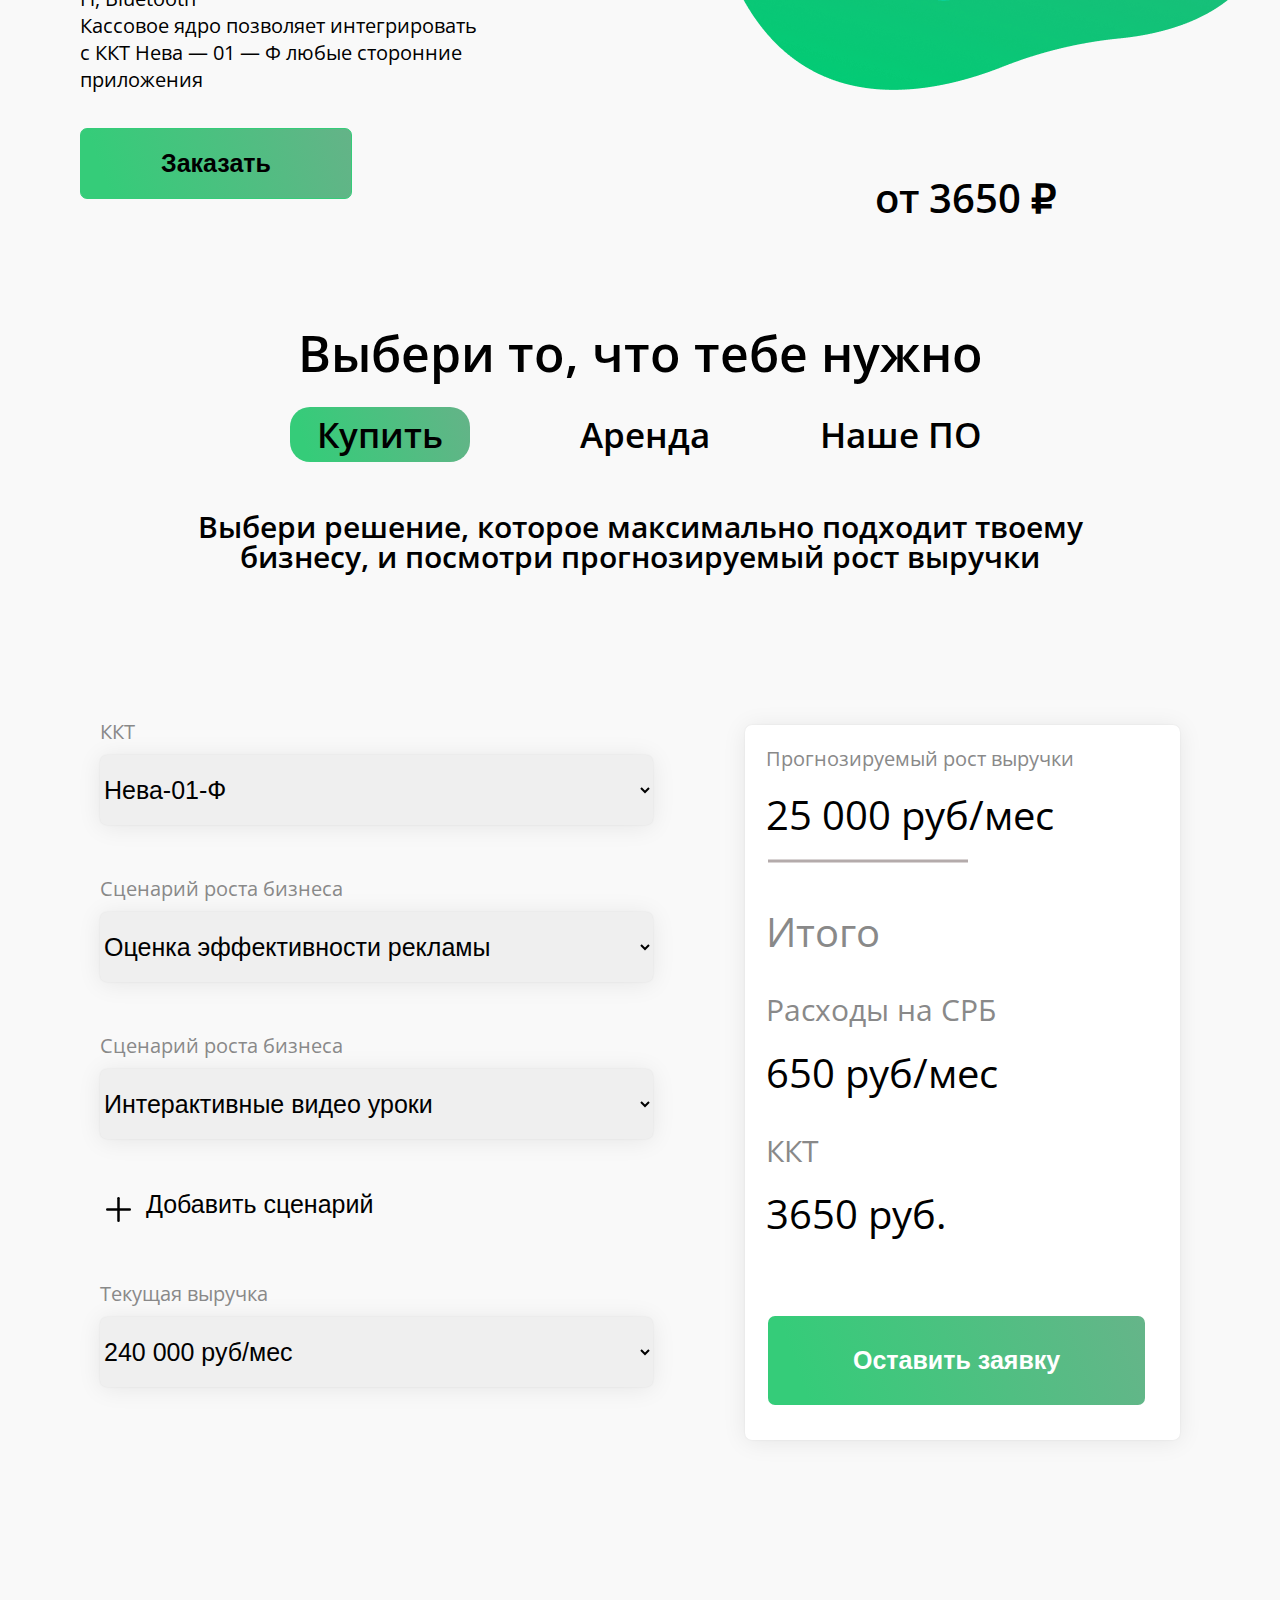
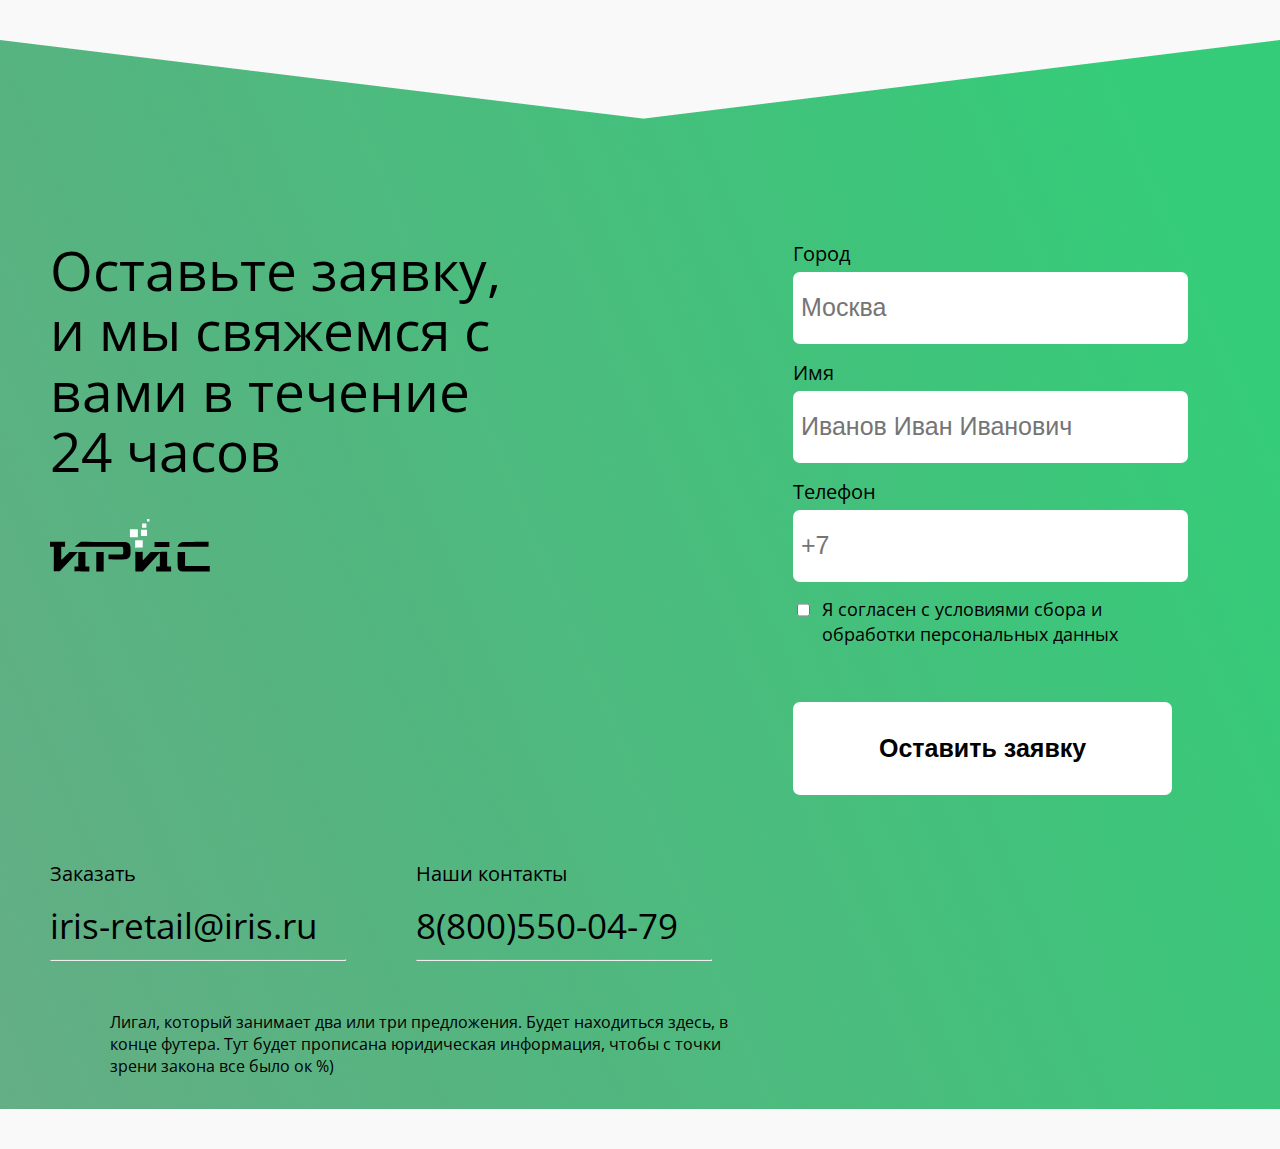
==== commit be01685d: "Add files via upload" ====
--- a/dz1-frontend/index.html
+++ b/dz1-frontend/index.html
@@ -50,14 +50,14 @@
 						Мечта предпринимателя
 					</h1>
 					<div class="main-offer">
-						<div class="UTP">
+						<div class="utp">
 							<h2>
 							Твой рост, наша цель!
 							</h2>
-							<img src="image/Line 19.png" class="line1">
+							<img src="image/Line 19.png" class="line"></img>
 							<h3>То, что раньше было у крупного бизнеса, теперь доступно тебе</h3>
 						</div>
-						<img src="image/offer.svg" class="main-logo">
+						<img src="image/offer.svg" class="main-picture"></img>
 					</div>
 			</div>
 			<!--Оффер:конец-->
@@ -66,50 +66,89 @@
 
 	<!--С нами все просто-->
 	<section>
-		<div class="everything-is-simple-with-us">
-			<div class="main-offer">
-				<div class="UTP">
-					<h1>
-						С нами все просто
-					</h1>
+		<div class="second-container">		
+			<p>
+				С нами все просто
+			</p>
+		    <div class="block-information">
+		    	<div class="text">
 					<h2>
 						Лучшее решение для роста вашего бизнеса
 					</h2>
-					<img src="image/Line 19.png" class="line2">
+					<img src="image/Line 19.png" class="line"></img>
 					<h3>
 						ИРИС Ритейл взял лучших на рынке провайдеров технологий, которые способны обеспечить реальный рост выручки малого или среднего предпринимателя-ритейлера
 					</h3>
-				</div>
-				<img src="image/everythingsimple.svg" class="main-logo">
-			</div>
+				</div>	
+				<img src="image/everythingsimple.svg" class="main-picture"></img>
+			</div>
+		</div>
 		</div>		
 	</section>
 	<!--Конец-->
 
 	<!--Карточки:начало-->
-	<section>
-		<div class="cards">
-			<img src="image/scene.svg" class="scene">
-			<img src="image/PO.svg" class="PO">
-			<img src="image/Tutorial.svg" class="tutorial">
-			<img src="image/solution.svg" class="solution">
-		</div>
+	<section class="cards">
+
+		<div class="business-growth-scenarios">
+			<img src="image/business-growth-scenarios.png"></img>
+			<div class="text-information">
+				<h4 class="title-business">Сценарии «Бизнес роста»</h4>
+				<img src="image/grey-line.png" class="line-for-business"></img>
+				<p class="text-for-business">
+					Выбери сценарий — получи рост на 30% и более.
+				</p>
+			</div>
+		</div>
+
+		<div class="our-software">
+			<img src="image/our-software.png"></img>
+			<div class="text-information">
+				<h4 class="title-software">Наше ПО</h4>
+				<img src="image/grey-line.png" class="line-for-software"></img>
+				<p class="text-for-software">
+					Проверим вашу ККТ на совместимость с нашим ПО
+				</p>
+			</div>
+		</div>
+
+		<div class="education">
+			<img src="image/educationpng.png"></img>
+			<div class="text-information">
+				<h4 class="title-education">Обучение</h4>
+				<img src="image/grey-line.png" class="line-for-education"></img>
+				<p class="text-for-education">
+					20 лет работы и экспертизы в розничном бизнесе
+				</p>
+			</div>
+		</div>
+
+		<div class="solution">
+			<img src="image/solution.png"></img>
+			<div class="text-information">
+				<h4 class="title-solution">Решение из коробки</h4>
+				<img src="image/grey-line.png" class="line-for-solution"></img>
+				<p class="text-for-solution">
+					Достань, подключи, работай
+				</p>
+			</div>
+		</div>
+		
 	</section>
 	<!--Карточки:конец-->
 
 	<!--Выбери сферу своего бизнеса:начало-->
 	<section>
-		<p class="choose"> 
-			Выбери свою сферу
+		<p class="fourth-container"> 
+			Выбери сферу своего бизнеса
 		</p>
 		<div class="btns">
 
-			<div class="first-and-second">	
+			<div class="first-row">	
 				<div class="first">
-					
 					<a href="#" class="btn-trade">
 						<h2>Торговля продуктами</h2>
-						<img src="image/trade.svg">
+						<img src="image/trade.svg"></img>
 					</a>
 				</div>
 
@@ -118,28 +157,28 @@
 						<h2>
 							Другая торговля
 						</h2>
-						<img src="image/other-trade.svg">
+						<img src="image/other-trade.svg"></img>
 					</a>
 				</div>
 			</div>
 
 			<div class="btn-slaider">
 				<button class="left-arrow">
-					<img src="image/left-arrow.svg">	
+					<img src="image/left-arrow.svg"></img>	
 				</button>
 
 				<button class="right-arrow">
-					<img src="image/right-arrow.svg">
+					<img src="image/right-arrow.svg"></img>
 				</button>
 			</div>
 
-			<div class="third-and-fourth">
+			<div class="second-row">
 				<div class="third">
 					<a href="#" class="public-catering">
 						<h2>
 							Общепит
 						</h2>
-						<img src="image/public-catering.svg">
+						<img src="image/public-catering.svg"></img>
 					</a>
 				</div>
 				
@@ -148,7 +187,7 @@
 						<h2>
 							Услуги
 						</h2>
-						<img src="image/Services.svg">
+						<img src="image/Services.svg"></img>
 					</a>
 				</div>
 			</div>
@@ -161,7 +200,7 @@
 		<h1>
 			Сценарии роста бизнеса
 		</h1>
-		<div class="business-growth-scenarios">
+		<div class="grow-decline">
 			<a href="#" class="grow">
 				Рост доходов
 			</a>
@@ -176,11 +215,11 @@
 
 	<section class="advantages">
 		<div class="interactive-learning">
-			<div class="int-lrn">
+			<div class="il-text-information">
 				<h3>
 					Интерактивное обучение
 				</h3>
-				<img src="image/Line 19.png">
+				<img src="image/Line 19.png"></img>
 				<p>
 					Создаём диалоговые симуляции без навыков программирования. Организуем обучения в виртуальной и дополненой реальности. Обучение можно проходить на смартфоне, компьютере или VR-очках
 				</p>
@@ -188,26 +227,26 @@
 					Заказать
 				</button>
 			</div>
-			<img src="image/interactive-learning.png" class="interactive-learning-img">
+			<img src="image/interactive-learning.png" class="interactive-learning-img"></img>
 		</div>
 
 		<div class="btn-slaider">
 			<button class="left-arrow">
-				<img src="image/left-arrow.svg">	
+				<img src="image/left-arrow.svg"></img>	
 			</button>
 
 			<button class="right-arrow">
-				<img src="image/right-arrow.svg">
+				<img src="image/right-arrow.svg"></img>
 			</button>
 		</div>
 
 		<div class="automatic-pre-orders">
-			<img src="image/Automatic pre-orders.svg" class="aut-ord-img">
+			<img src="image/Automatic pre-orders.svg" class="aut-ord-img"></img>
 			<div class="aut-ord">
 				<h3>
 					Автоматические предзаказы
 				</h3>
-				<img src="image/Line 19.png">
+				<img src="image/Line 19.png"></img>
 				<p>
 					Анализируем наполненость полки, распознаем товары и проверяем выкладку и ассортимент. Контролируем работу кассира, фиксируем ошибки и нарушения в процессе его работы
 				</p>
@@ -220,11 +259,11 @@
 
 	<!--Наши касса:начало-->
 	<section class="our-cash">
-		<h1 class="main-h1">
+		<h1 class="main-title">
 			Наши кассы
 		</h1>
 
-		<div class="cash-video-characteristic">
+		<div class="three-btn">
 			<a href="#" class="about-cash">
 				<h3>
 					О кассе
@@ -241,7 +280,7 @@
 				</h3>
 			</a>
 		</div>
-		<div class="NEVA">
+		<div class="neva">
 
 			<div class="perfect-deсision">
 				<h1>
@@ -250,7 +289,7 @@
 				<h2>
 					Идеальное решение для малого бизнеса
 				</h2>
-				<img src="image/Line 19.png">
+				<img src="image/Line 19.png"></img>
 				<p class="device">
 					Устройство работает на базе Android, оснащена семидюймовым сенсорным экраном, портами USB, Ethernet и сетевыми проотколами GPRS, Wi-Fi, Bluetooth
 				</p>
@@ -261,15 +300,15 @@
 			</div>
 
 			<div class="slaider-cash">
-				<img src="image/slaider-background.png" class="slaider-background">
-				<img src="image/product1.png" class="product1">
+				<img src="image/slaider-background.png" class="slaider-background"></img>
+				<img src="image/product1.png" class="first-product"></img>
 				<div class="btn-slaider-cash">
 					<button class="left-arrow-slaider-cash">
-						<img src="image/left-arrow.svg">	
+						<img src="image/left-arrow.svg"></img>	
 					</button>
 
 					<button class="right-arrow-slaider-cash">
-						<img src="image/right-arrow.svg">
+						<img src="image/right-arrow.svg"></img>
 					</button>
 				</div>
 				<h2>
@@ -283,7 +322,7 @@
 	<!--Наши касса: конец-->
 
 	<!--Выбери то, что тебе нужно:начало-->
-	<section class="ch-wh-nd">
+	<section class="sixth-container">
 		<div class="Choose-what-you-need">
 			<h2>
 				Выбери то, что тебе нужно
@@ -341,7 +380,7 @@
 
 				<div class="add-scene">
 					<button>
-						<img src="image/plus.svg">
+						<img src="image/plus.svg"></img>
 						<p>Добавить сценарий</p>
 					</button>
 				</div>
@@ -365,7 +404,7 @@
 				<h2>
 					25 000 руб/мес
 				</h2>
-				<img src="image/Line 19.png">
+				<img src="image/Line 19.png"></img>
 				<p class="total">
 					Итого
 				</p>
@@ -381,7 +420,7 @@
 				<h2>
 					3650 руб.
 				</h2>
-				<button>Оставить заявку</button>
+				<button class="btn-order">Оставить заявку</button>
 			</div>
 		</div>	
 	</section>
@@ -433,16 +472,10 @@
 			</div>
 		</div>
 
-			<div class="additional-text">
+		<div class="additional-text">
 				<p>Лигал, который занимает два или три предложения. Будет находиться здесь, в конце футера. Тут будет прописана юридическая информация, чтобы с точки зрени закона все было ок %)</p>
-			</div>
+		</div>
 		
 	</footer>
-
-
-
-
-
-
 </body>
 </html>--- a/dz1-frontend/css/main.css
+++ b/dz1-frontend/css/main.css
@@ -1,7 +1,7 @@
 body{
 	font-family: 'Open Sans', sans-serif;
-	padding: 0;
-	margin: 0;
+	padding: 0px;
+	margin: 0px;
 	color: #000;
 	font-size: 20px;
 	background: #F9F9F9;
@@ -66,6 +66,19 @@
 .menu li:not(:last-child) {
 	margin-right: 36px;
 }
+
+.menu a {
+    padding-bottom: 5px
+}
+
+.menu a:hover {
+    border-bottom: 2px solid #3F3D56;
+}
+
+.btn-call:hover {
+	box-shadow: 0px 0px 20px #57B581;
+}
+
 
 .nav{
 	display: flex;
@@ -93,129 +106,229 @@
 }
 
 .offer h1{
-	
-	margin-left: 96px;
-	margin-top:54px; 
+	margin-top:53px; 
 }
 
 .offer h2{
-	
-	margin-left: 99px;
 	margin-top: 130px;
-	margin-bottom: 0px;  
-}
-
-.line1{
-	margin-left: 100px;
-}
-
-.line2{
-	margin-left: 108px;
 }
 
 .offer h3{
 	width: 465px;
-	margin-left: 99px;
+}
+
+.offer{
+	margin: 0px auto ;
+	width: 1080px
 }
 
 .main-offer{
+	display: flex;	
+}
+
+.utp{
+	display: block;
+}
+
+.utp h3{
+	line-height: 30px;
+	font-size: 30px ;
+}
+
+.second-container{
+	width: 1160px ;
+	margin: 0px auto ;
+}
+
+.second-container p{
+	margin: 0px auto;
+	width: 540px ;
+	font-weight: bold;
+  font-size: 55px;
+  line-height: 24px;
+}
+
+.second-container h2{
+	width: 448px;
+	margin-top: 120px;
+
+}
+
+.line2{
+	margin-left: 0px;
+}
+
+.block-information{
+	display: flex ;
+}
+
+.second-container h3{
+	width: 570px;
+	font-size: 25px;
+	
+}
+
+.cards{
+	margin: 0px auto;
 	display: flex;
-	align-items: center;
-	flex-flow: row nowrap;
-}
-
-.UTP{
-	display: block;
-}
-
-.main-logo{
-	position: absolute;
-	margin-left: 593px;
-	margin-top: 120px;
-}
-
-.everything-is-simple-with-us h1{
-	
-	margin-top: 200px;
-	margin-left: 420px;
-}
-
-.everything-is-simple-with-us h2{
-	width: 448px;
-	margin-left: 108px;
-	margin-top: 120px;
-
-}
-
-.everything-is-simple-with-us h3{
-	width: 455px;
-	margin-left: 108px;
-}
-
-.cards{
-	margin-top: 90px;
-	margin-left: 108px;
-	display: flex;
-}
-
-.PO{
-	margin-left: 30px;
-}
-
-.tutorial{
-	margin-left: 30px;
-}
-
-.solution{
-	margin-left: 30px;
-}
-
-.choose{
+	position: relative ;
+	width: 1160px ;
+	margin-top: 60px;
+	height: 300px;
+}
+
+.business-growth-scenarios{
+	margin-right: 30px;
+}
+
+.our-software{
+	margin-right: 30px;
+}
+
+.education{
+	margin-right: 30px;
+}
+
+.text-information{
+	text-align: center ;
+	position: relative;
+	bottom: 205px ;
+}
+
+.text-information p{
+	font-weight: normal;
+	line-height: 25px;
+
+}
+
+.text-information h4{
+	font-weight: 600;
+	font-size: 20px;
+	line-height: 20px;
+
+}
+
+.title-business{
+	width: 160px ;
+	left: 52px;
+	position: relative;
+}
+
+.title-software{
+	position: relative;
+	top: 10px;
+	right: 3px ;
+}
+
+.title-education{
+  position: relative;
+	top: 10px;
+	right: 7px ;
+}
+
+.title-solution{
+	position: relative;
+	top: 10px;	
+}
+
+.line-for-business{
+	position: relative ;
+	bottom: 32px ;
+	right: 3px ;
+}
+
+.line-for-software{
+ position: relative;
+ bottom: 12px ;
+ 
+}
+
+.line-for-education{
+	position: relative ;
+	bottom: 12px ;
+	right: 6px ;
+}
+
+.line-for-solution{
+	position: relative ;
+	bottom: 12px ;
+}
+
+.text-for-business{
+	width: 205px ;
+	position: relative ;
+	left: 25px;
+	bottom: 25px ;
+}
+
+.text-for-software{
+	width: 205px ;
+	position: relative ;
+	left: 25px;
+	bottom: 5px ;
+}
+
+.text-for-education{
+	width: 205px ;
+	position: relative ;
+	left: 25px;
+	bottom: 7px ;
+}
+
+.text-for-solution{
+	width: 205px ;
+	position: relative ;
+	left: 25px;
+	bottom: 7px ;	
+}
+
+.fourth-container{
 	font-weight: 600;
 	font-size: 50px;
-	text-align: center;
+	width: 787px ;
+	margin: 0px auto;
 	color: #3F3D56;
-	margin-top: 120px;
+	margin-top: 90px;
 
 }
 
 .btns{
-	margin-left: 30px ;
-	margin-top: 110px ;
-
-}
-
-.third-and-fourth{
+	margin: 0px auto;
+	width: 1350px ;
+	margin-top: 90px ;
+
+}
+
+.second-row{
 	display: flex ;
 	margin-left: 100px ;
 
 }
 
-.third-and-fourth h2{
+.second-row h2{
 	position: absolute ;
 	padding-left: 35px;
 }
 
-.third-and-fourth img{
+.second-row img{
 	position: relative ;
 	z-index: -1 ;
 }
 
-.first-and-second{
+.first-row{
 	display: flex;
 	margin-left: 100px ;
 }
 
-.first-and-second h2{
+.first-row h2{
 	position: absolute;
 	padding-left: 35px;
 }
 
-.first-and-second img{
+.first-row img{
 	position: relative ;
 	z-index: -1 ;
 }
-
 
 .btn-other-trade{
 	margin-left: 30px;
@@ -232,24 +345,30 @@
 }
 
 .scene h1{
-	text-align: center ;
-	font-size: 50px ;
+	width: 650px;
+	margin: 0px auto ;
+	font-weight: bold;
+  font-size: 50px;
+  line-height: 24px;
 }
 
 .scene{
 	font-size: 30px ;
 	font-weight: 600;
-
-}
-
-.business-growth-scenarios{
-	display: flex ;
-	font-size: 35px;
-	font-weight: 600;
-	margin-left: 325px ;
-	margin-top: 40px;
-	align-items: center;
-	height: 60px;
+	margin: 0px auto;
+	margin-top: 90px;
+	width: 1200px ;
+
+}
+
+.grow:hover{
+	box-shadow: 0px 0px 20px #57B581;
+}
+
+.grow-decline{
+	width: 640px ;
+	margin: 0px auto ;
+	margin-top: 60px ;
 }
 
 .grow{
@@ -267,8 +386,8 @@
 .instruments{
 	width: 900px;
 	text-align: center ;
-	margin: 0px;
-	margin-left: 230px;
+	margin: 0px auto;
+	line-height: 30px;
 	margin-top: 50px;
 
 }
@@ -287,19 +406,18 @@
 }
 
 .advantages p {
-	margin: 20 0px;
+	margin: 20px 0px;
 }
 
 .interactive-learning{
 	display: flex ;
-	margin-left: 140px;
+	margin: 0px auto;
+	width: 1100px ;
 }
 
 .interactive-learning-img{
 	margin-left: 110px;
 }
-
-
 
 .btn-order{
 	padding: 20px 80px;
@@ -315,6 +433,10 @@
 	margin-top: 35px ;
 }
 
+.btn-order:hover{
+	box-shadow: 0px 0px 20px #57B581;
+}
+
 .int-lrn p{
 	width: 460px;
 }
@@ -325,7 +447,8 @@
 
 .automatic-pre-orders{
 	display: flex ;
-	margin-left: 85px ;
+	margin: 0px auto;
+	width: 1200px ;
 }
 
 .automatic-pre-orders img{
@@ -342,11 +465,10 @@
 	width: 200px;
 }
 
-
-
 .btn-slaider{
 	align-items: center;
-	margin-left: 40px ;
+	margin: 0px auto;
+	width: 1280px ;
 }
 
 .left-arrow{
@@ -368,35 +490,37 @@
 	margin-left: 1170px ;	
 }
 
-.our-cash h1{
+.main-title{
 	font-size: 50px ;
 	margin: 0px;
-}
-
-.main-h1{
 	text-align: center;
 }
 
 .our-cash{
 	margin-top: 120px;
-}
-
-.cash-video-characteristic{
+
+}
+
+.three-btn{
 	display: flex ;
-	margin: auto;
+	margin: 0px auto;
+	margin-top: 20px;
 	align-items: center;
-	justify-content: center ;
-	margin-top: 40px;
+	width: 800px;
 	
 }
 
-.cash-video-characteristic h3{
+.three-btn h3{
 	font-weight: 600 ;
 	margin: 0px 0px;
 }
 
 .about-cash{
 	margin-right: 110px ;
+}
+
+.about-cash:hover{
+	box-shadow: 0px 0px 20px #57B581;
 }
 
 .about-video{
@@ -410,11 +534,11 @@
 
 }
 
-.NEVA{
-	margin-left: 130px ;
+.neva{
+	margin: 0px auto ;
 	margin-top: 110px;
 	display: flex ;
-	width: 500px ;
+	width: 1120px ;
 }
 
 .perfect-deсision{
@@ -431,9 +555,7 @@
 	margin-top: 20px;
 }
 
-
 .perfect-deсision p{
-
 	font-size: 20px ;
 	font-weight: 400;
 }
@@ -473,7 +595,7 @@
 	bottom: 30px ;	
 }
 
-.product1{
+.first-product{
 	position: relative ;
 	top: 120px;
 	left: 155px;
@@ -485,7 +607,7 @@
 	left: 250px;
 }
 
-.ch-wh-nd{
+.sixth-container{
 	margin-top: 120px ;
 }
 
@@ -505,16 +627,16 @@
 	font-weight: 600 ;
 	display: flex ;
 	align-items: center;
-	justify-content: center ;
-	margin-top: 40px;
+	margin: 0px auto ;
+	width: 700px ;
+	margin-top: 20px;
 }
 
 .Choose-what-you-need p{
 	font-size: 30px ;
 	font-weight: 600 ;
 	margin-top: 50px ;
-	
-
+	line-height: 30px;
 }
 
 .buy{
@@ -522,6 +644,10 @@
 	padding: 4px 27px ;
 	background: linear-gradient(70.6deg, #35CC79 10.03%, rgba(52, 125, 85, 0.65) 139.7%);
 	border-radius: 20px;
+}
+
+.buy:hover{
+	box-shadow: 0px 0px 20px #57B581;
 }
 
 .buy-rent-ourpo h2{
@@ -574,6 +700,7 @@
 	display: flex ;
 	border: 0px ;
 	background: #F9F9F9;
+	cursor: pointer ;
 }
 
 .add-scene p{
@@ -620,7 +747,6 @@
 	padding: 35px 0px 0px 21px;
 
 }
-
 
 .costs-and-kkt{
 	font-size: 30px ;
@@ -643,9 +769,16 @@
 
 .selectors-and-prices{
 	display: flex ;
-	align-items: center;
-	justify-content: center ;
-}
+	margin: 0px auto;
+	width: 1080px;
+
+}
+
+select:hover{
+	box-shadow: 0px 0px 30px #CBCBCB;
+}
+
+
 
 .footer{
 	background: url('../image/Rectangle 99.png') no-repeat;
@@ -656,18 +789,18 @@
 
 .feedback{
 	display: flex;
-}
-
+	width: 1180px ;
+	margin: 0px auto;
+}
 
 .information-footer{
 	padding-top: 200px;
 }
-
 
 .information-footer h1{
 	font-weight: 400 ;
 	width: 493px ;
-	margin-left: 100px ;
+	
 	line-height: 110%;
 	margin-top: 0px;
 	margin-bottom: 50px ;
@@ -676,7 +809,7 @@
 .logo-footer{
 	background: url('../image/logo-footer.svg') no-repeat left center/contain ;
 	padding: 80px 80px ;
-	margin-left: 100px;
+	
 }
 
 .information-footer a{
@@ -723,6 +856,10 @@
 	font-weight: 600 ;
 }
 
+.btn-form:hover{
+	box-shadow: 0px 0px 20px #FFF;
+}
+
 .accept p{
 	font-size: 18px ;
 	line-height: 25px;
@@ -765,11 +902,12 @@
 
 .additional-information{
 	display: flex;
-	margin-left: 100px;
-}
+	margin: 0px auto ;
+	width: 1180px;
+	}
 
 .additional-text p{
-	margin-left: 100px;
+	margin-left: 110px;
 	font-size: 16px;
 	width: 618px;
 	margin-top: 40px;
@@ -778,16 +916,4 @@
 
 .additional-text{
 	padding-bottom: 72px;
-}
-
-
-
-
-
-
-
-
-
- 	
-
-
+}